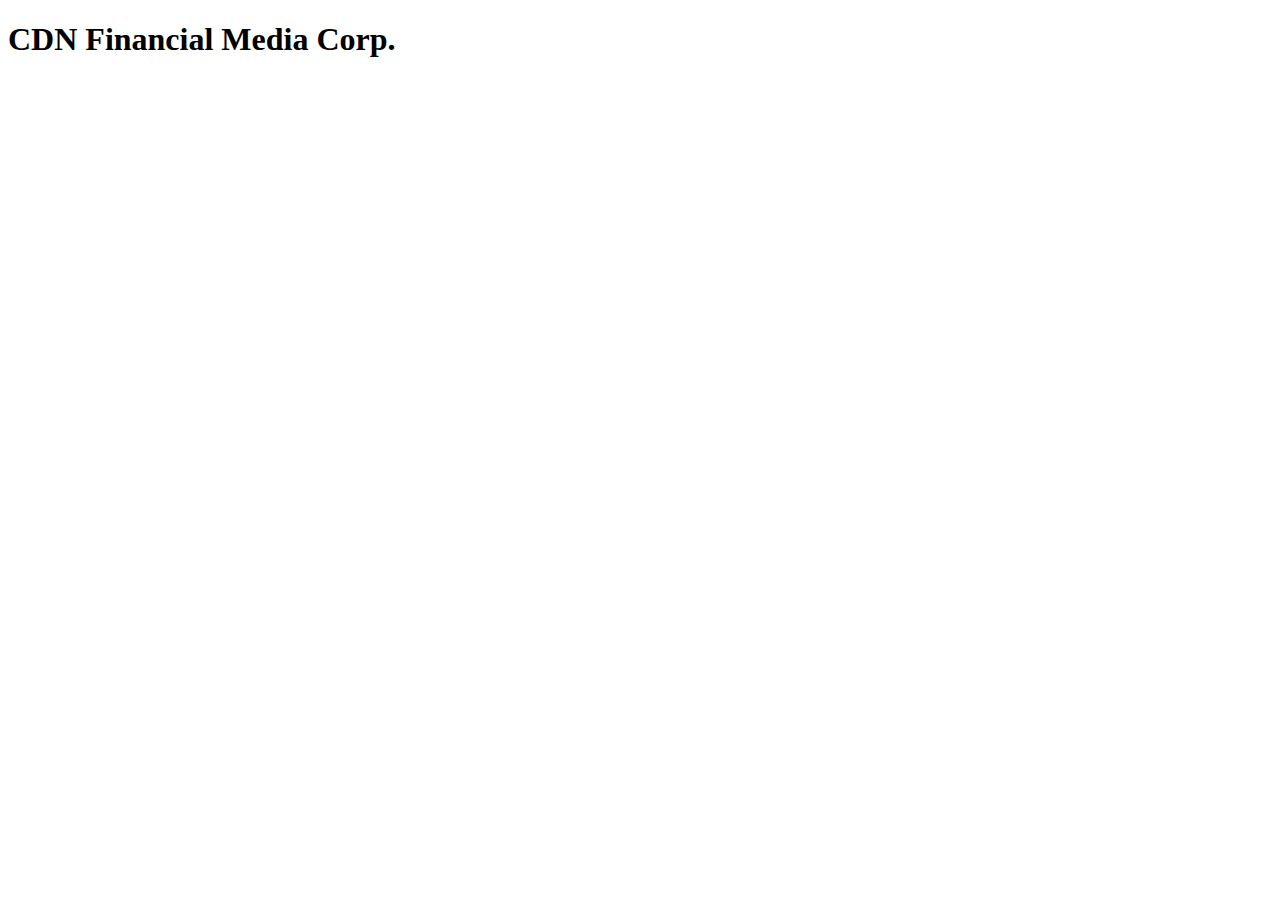
==== index.html @ 09986ba7 "Initial release" ====
<!DOCTYPE html>
<html lang="en">
<head>
    <meta charset="UTF-8">
    <meta http-equiv="X-UA-Compatible" content="IE=edge">
    <meta name="viewport" content="width=device-width, initial-scale=1.0">
    <title>CDN for Financial Media Corp. | Created by Noe Gomez and Juan Jimenez</title>
</head>
<body>
    <h1>CDN Financial Media Corp.</h1>
</body>
</html>
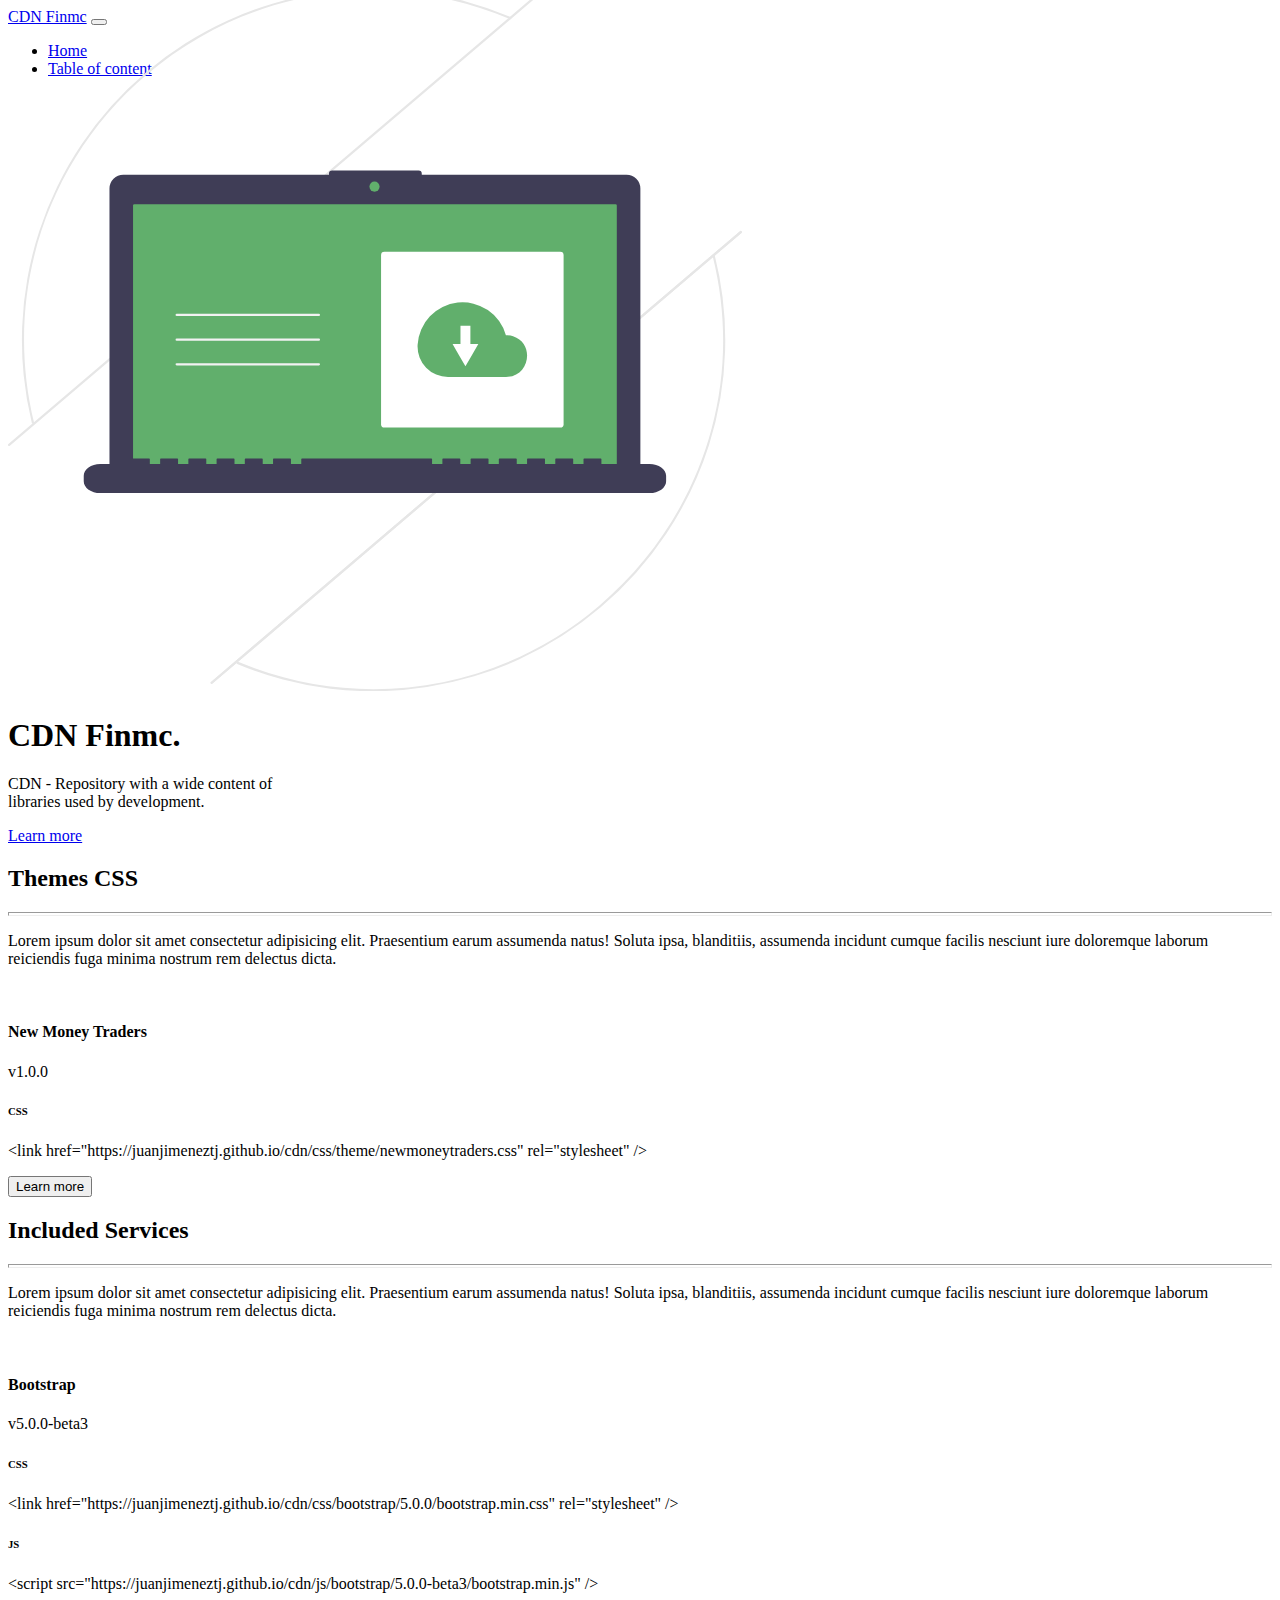
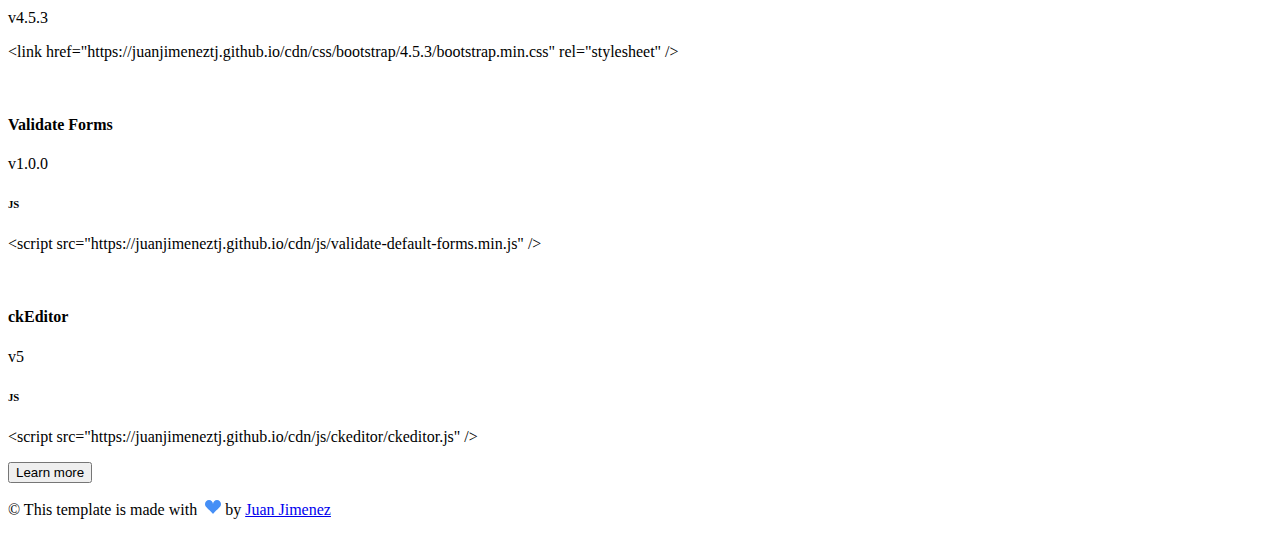
==== commit 261ca2a5: "updated documentation page" ====
--- a/index.html
+++ b/index.html
@@ -1,12 +1,225 @@
 <!DOCTYPE html>
-<html lang="en">
-<head>
-    <meta charset="UTF-8">
+<html lang="en-US" dir="ltr">
+
+  <head>
+    <meta charset="utf-8">
     <meta http-equiv="X-UA-Compatible" content="IE=edge">
-    <meta name="viewport" content="width=device-width, initial-scale=1.0">
-    <title>CDN for Financial Media Corp. | Created by Noe Gomez and Juan Jimenez</title>
-</head>
-<body>
-    <h1>CDN Financial Media Corp.</h1>
-</body>
+    <meta name="viewport" content="width=device-width, initial-scale=1">
+
+
+    <!-- ===============================================-->
+    <!--    Document Title-->
+    <!-- ===============================================-->
+    <title>CDN | Financial Media  Corp. | By Noe Gomez / Juan Jimenez</title>
+
+
+    <!-- ===============================================-->
+    <!--    Favicons-->
+    <!-- ===============================================-->
+    <link rel="shortcut icon" type="image/x-icon" href="https://finmc.com/img2/favicon.ico">
+
+
+    <!-- ===============================================-->
+    <!--    Stylesheets-->
+    <!-- ===============================================-->
+    <link href="assets/css/theme.css" rel="stylesheet" />
+
+  </head>
+
+
+  <body>
+
+    <!-- ===============================================-->
+    <!--    Main Content-->
+    <!-- ===============================================-->
+    <main class="main" id="top">
+      <nav class="navbar navbar-expand-lg navbar-light fixed-top py-3" data-navbar-on-scroll="data-navbar-on-scroll">
+        <div class="container"><a class="navbar-brand d-flex align-items-center fw-bold fs-2" href="#"><img class="d-inline-block me-3" src="https://finmc.com/img2/favicon.ico" alt="" />CDN Finmc</a>
+          <button class="navbar-toggler collapsed" type="button" data-bs-toggle="collapse" data-bs-target="#navbarSupportedContent" aria-controls="navbarSupportedContent" aria-expanded="false" aria-label="Toggle navigation"><span class="navbar-toggler-icon"></span></button>
+          <div class="collapse navbar-collapse border-top border-lg-0 mt-4 mt-lg-0" id="navbarSupportedContent">
+            <ul class="navbar-nav ms-auto pt-2 pt-lg-0">
+              <li class="nav-item"><a class="nav-link fw-bold active" aria-current="page" href="#">Home</a></li>
+              <li class="nav-item"><a class="nav-link" href="#toc">Table of content</a></li>
+            </ul>
+          </div>
+        </div>
+      </nav>
+      <section class="py-0">
+        <div class="bg-holder" style="background-image:url(assets/img/illustrations/dot.png);background-position:left;background-size:auto;margin-top:-105px;">
+        </div>
+        <!--/.bg-holder-->
+
+        <div class="container position-relative">
+          <div class="row align-items-center">
+            <div class="col-md-5 col-lg-6 order-md-1 pt-8">
+              <svg id="adc953c4-1f1c-4de2-8e29-bb7913a5554f" data-name="Layer 1" xmlns="http://www.w3.org/2000/svg" width="733.86247" height="702.19479" viewBox="0 0 733.86247 702.19479"><title>cloud_files</title><path d="M257.07474,533.1599a1.11537,1.11537,0,0,1-.23571-.46222,351.19117,351.19117,0,0,1,478.94006-405.746,1.11976,1.11976,0,1,1-.87626,2.061C612.32539,76.89059,473.23316,98.13255,371.90572,184.44937,271.19684,270.23927,227.9405,403.478,259.01686,532.17137a1.12007,1.12007,0,0,1-1.94212.98853Z" transform="translate(-233.06876 -98.90261)" fill="#e6e6e6"/><path d="M461.79585,773.48566a1.11976,1.11976,0,0,1,1.28506-1.75985C585.19759,822.86767,723.62042,801.34331,824.331,715.552,926.61163,628.42316,970.04606,494.49037,937.6846,366.02043a1.12,1.12,0,0,1,2.17242-.54614,346.59614,346.59614,0,0,1-5.75077,189.35434A353.6721,353.6721,0,0,1,825.78337,717.257a351.07362,351.07362,0,0,1-363.569,56.53446A1.113,1.113,0,0,1,461.79585,773.48566Z" transform="translate(-233.06876 -98.90261)" fill="#e6e6e6"/><path d="M435.91449,793.36365a1.11922,1.11922,0,0,1,.12628-1.57869L965.085,341.11317a1.11987,1.11987,0,1,1,1.45241,1.705L437.49318,793.48994A1.11922,1.11922,0,0,1,435.91449,793.36365Z" transform="translate(-233.06876 -98.90261)" fill="#e6e6e6"/><path d="M233.33628,555.55682a1.11959,1.11959,0,0,1,.12629-1.5787L762.50681,103.30633a1.11988,1.11988,0,0,1,1.45241,1.705L234.915,555.6831A1.11959,1.11959,0,0,1,233.33628,555.55682Z" transform="translate(-233.06876 -98.90261)" fill="#e6e6e6"/><path d="M435.91449,793.36365a1.11922,1.11922,0,0,1,.12628-1.57869L965.085,341.11317a1.11987,1.11987,0,1,1,1.45241,1.705L437.49318,793.48994A1.11922,1.11922,0,0,1,435.91449,793.36365Z" transform="translate(-233.06876 -98.90261)" fill="#e6e6e6"/><path d="M851.60079,284.65378H646.84415v-1.07216a3.14805,3.14805,0,0,0-3.14805-3.14805H557.14758a3.14805,3.14805,0,0,0-3.148,3.14805v1.07216H348.39885A13.85024,13.85024,0,0,0,334.54861,298.504V578.87887a13.85024,13.85024,0,0,0,13.85024,13.85024H851.60073a13.8503,13.8503,0,0,0,13.8503-13.85029V298.504A13.85024,13.85024,0,0,0,851.60079,284.65378Z" transform="translate(-233.06876 -98.90261)" fill="#3f3d56"/><path d="M359.41357,314.13086a1.29773,1.29773,0,0,0-1.29589,1.29639V581.36914a1.29732,1.29732,0,0,0,1.29589,1.2959H840.58594a1.297,1.297,0,0,0,1.2959-1.2959V315.42725a1.29742,1.29742,0,0,0-1.2959-1.29639Z" transform="translate(-233.06876 -98.90261)" fill="#61af6c"/><circle cx="366.50903" cy="197.56776" r="5.06425" fill="#61af6c"/><path d="M874.67264,573.83276H826.48442v-4.97648c0-.27332-.30819-.49487-.6884-.49487H809.27435c-.38021,0-.68841.22155-.68841.49487v4.97648h-10.326v-4.97648c0-.27332-.3082-.49487-.68841-.49487H781.04982c-.38021,0-.6884.22155-.6884.49487v4.97648H770.03537v-4.97648c0-.27332-.30819-.49487-.6884-.49487H752.8253c-.38021,0-.68841.22155-.68841.49487v4.97648h-10.326v-4.97648c0-.27332-.3082-.49487-.68841-.49487H724.60077c-.38021,0-.6884.22155-.6884.49487v4.97648H713.58632v-4.97648c0-.27332-.30819-.49487-.6884-.49487H696.37625c-.38021,0-.68841.22155-.68841.49487v4.97648h-10.326v-4.97648c0-.27332-.3082-.49487-.68841-.49487H668.15172c-.38021,0-.6884.22155-.6884.49487v4.97648H657.13727v-4.97648c0-.27332-.30819-.49487-.6884-.49487H527.0291c-.38021,0-.68841.22155-.68841.49487v4.97648h-10.326v-4.97648c0-.27332-.3082-.49487-.68841-.49487H498.80457c-.38021,0-.6884.22155-.6884.49487v4.97648H487.79012v-4.97648c0-.27332-.30819-.49487-.6884-.49487H470.58005c-.38021,0-.68841.22155-.68841.49487v4.97648h-10.326v-4.97648c0-.27332-.3082-.49487-.68841-.49487H442.35552c-.38021,0-.6884.22155-.6884.49487v4.97648H431.34107v-4.97648c0-.27332-.30819-.49487-.6884-.49487H414.131c-.38021,0-.68841.22155-.68841.49487v4.97648h-10.326v-4.97648c0-.27332-.3082-.49487-.68841-.49487H385.90647c-.38021,0-.6884.22155-.6884.49487v4.97648H374.892v-4.97648c0-.27332-.30819-.49487-.6884-.49487H357.68195c-.38021,0-.68841.22155-.68841.49487v4.97648H325.327c-9.12466,0-16.52167,5.31743-16.52167,11.8768V591.08c0,6.55934,7.397,11.87677,16.52167,11.87677H874.67264c9.12466,0,16.52167-5.31743,16.52167-11.87677v-5.37041C891.19431,579.15019,883.7973,573.83276,874.67264,573.83276Z" transform="translate(-233.06876 -98.90261)" fill="#3f3d56"/><path d="M543.97808,426.01694H401.75433a1.11987,1.11987,0,1,1,0-2.23974H543.97808a1.11987,1.11987,0,1,1,0,2.23974Z" transform="translate(-233.06876 -98.90261)" fill="#f2f2f2"/><path d="M543.97808,450.65413H401.75433a1.11987,1.11987,0,1,1,0-2.23974H543.97808a1.11987,1.11987,0,1,1,0,2.23974Z" transform="translate(-233.06876 -98.90261)" fill="#f2f2f2"/><path d="M543.97808,475.29132H401.75433a1.11988,1.11988,0,1,1,0-2.23975H543.97808a1.11988,1.11988,0,1,1,0,2.23975Z" transform="translate(-233.06876 -98.90261)" fill="#f2f2f2"/><rect x="373.06222" y="262.72169" width="182.53915" height="175.81992" rx="3.35962" fill="#fff"/><path id="cloud" d="M642.683,454.67371a45.00606,45.00606,0,0,1,88.30268-9.48886c.54524-.01956,1.09-.04147,1.64-.04147a17.66745,17.66745,0,0,1,5.51476.93823c22.387,7.35112,16.49195,40.7751-7.07106,40.7751H673.1604a30.44228,30.44228,0,0,1-30.5093-31.51923Q642.66463,455.0061,642.683,454.67371Z" transform="translate(-233.06876 -98.90261)" fill="#61af6c"/><polygon id="arrow" points="462.397 355.07 462.397 336.649 452.478 336.649 452.478 355.07 444.559 355.07 450.998 366.224 457.438 377.377 463.877 366.224 470.316 355.07 462.397 355.07" fill="#fff"/></svg>
+            </div>
+            <div class="col-md-7 col-lg-6 text-center text-md-start pt-5 pt-md-9">
+              <h1 class="mb-4 display-3 fw-bold">CDN Finmc.</h1>
+              <p class="mt-3 mb-4 fs-1">CDN - Repository with a wide content of <br class="d-none d-lg-block" />libraries used by development.</p><a class="btn btn-lg btn-primary rounded-pill hover-top" href="#toc" role="button">Learn more</a>
+            </div>
+          </div>
+        </div>
+      </section>
+      <section class="py-8" id="toc">
+        <div class="bg-holder" style="background-image:url(assets/img/illustrations/services-bg.png);background-position:center left;background-size:auto;">
+        </div>
+        <!--/.bg-holder-->
+
+        <div class="bg-holder" style="background-image:url(assets/img/illustrations/dot-2.png);background-position:center right;background-size:auto;margin-left:-180px;margin-top:20px;">
+        </div>
+        <!--/.bg-holder-->
+
+        <div class="container-lg">
+          <div class="row justify-content-center">
+            <div class="col-3 text-center">
+              <h2 class="fw-bold">Themes CSS</h2>
+              <hr class="w-25 mx-auto text-dark" style="height:2px;" />
+            </div>
+          </div>
+          <div class="row justify-content-center">
+            <div class="col-sm-9 col-xl-8 text-center">
+              <p>Lorem ipsum dolor sit amet consectetur adipisicing elit. Praesentium earum assumenda natus! Soluta ipsa, blanditiis, assumenda incidunt cumque facilis nesciunt iure doloremque laborum reiciendis fuga minima nostrum rem delectus dicta.</p>
+            </div>
+          </div>
+          <div class="row justify-content-center h-100 pt-7 g-4">
+            <div class="col-sm-9 col-md-4">
+              <div class="card h-100 w-100 shadow rounded-lg p-3 p-md-2 p-lg-3 p-xl-5">
+                <div class="card-body text-center text-md-start">
+                  <div class="py-3"><img class="img-fluid" src="assets/img/illustrations/search.png" height="90" alt="" /></div>
+                  <div class="py-3">
+                    <h4 class="fw-bold card-title">New Money Traders</h4>
+                    
+                    <p class="card-text fw-bold">v1.0.0</p>
+                    <h6 class="card-text fw-bold">CSS</h6>
+                    <p class="bg-dark p-3 text-white">&lt;link href=&quot;https://juanjimeneztj.github.io/cdn/css/theme/newmoneytraders.css&quot; rel=&quot;stylesheet&quot; /&gt;</p>
+
+                  </div>
+                </div>
+              </div>
+            </div>
+            <div class="text-center py-4">
+              <button class="btn btn-lg btn-outline-primary rounded-pill" type="submit">Learn more </button>
+            </div>
+          </div>
+        </div>
+      </section>
+      <section class="py-8">
+        <div class="bg-holder" style="background-image:url(assets/img/illustrations/services-bg.png);background-position:center left;background-size:auto;">
+        </div>
+        <!--/.bg-holder-->
+
+        <div class="bg-holder" style="background-image:url(assets/img/illustrations/dot-2.png);background-position:center right;background-size:auto;margin-left:-180px;margin-top:20px;">
+        </div>
+        <!--/.bg-holder-->
+
+        <div class="container-lg">
+          <div class="row justify-content-center">
+            <div class="col-3 text-center">
+              <h2 class="fw-bold">Included Services</h2>
+              <hr class="w-25 mx-auto text-dark" style="height:2px;" />
+            </div>
+          </div>
+          <div class="row justify-content-center">
+            <div class="col-sm-9 col-xl-8 text-center">
+              <p>Lorem ipsum dolor sit amet consectetur adipisicing elit. Praesentium earum assumenda natus! Soluta ipsa, blanditiis, assumenda incidunt cumque facilis nesciunt iure doloremque laborum reiciendis fuga minima nostrum rem delectus dicta.</p>
+            </div>
+          </div>
+          <div class="row justify-content-center h-100 pt-7 g-4">
+            <div class="col-sm-9 col-md-4">
+              <div class="card h-100 w-100 shadow rounded-lg p-3 p-md-2 p-lg-3 p-xl-5">
+                <div class="card-body text-center text-md-start">
+                  <div class="py-3"><img class="img-fluid" src="assets/img/illustrations/search.png" height="90" alt="" /></div>
+                  <div class="py-3">
+                    <h4 class="fw-bold card-title">Bootstrap</h4>
+                    
+                    <p class="card-text fw-bold">v5.0.0-beta3</p>
+                    <h6 class="card-text fw-bold">CSS</h6>
+                    <p class="bg-dark p-3 text-white">&lt;link href=&quot;https://juanjimeneztj.github.io/cdn/css/bootstrap/5.0.0/bootstrap.min.css&quot; rel=&quot;stylesheet&quot; /&gt;</p>
+                    <h6 class="card-text fw-bold">JS</h6>
+                    <p class="bg-dark p-3 text-white">&lt;script src=&quot;https://juanjimeneztj.github.io/cdn/js/bootstrap/5.0.0-beta3/bootstrap.min.js&quot; /&gt;</p>
+
+                    <p class="card-text fw-bold">v4.5.3</p>
+                    <p class="bg-dark p-3 text-white">&lt;link href=&quot;https://juanjimeneztj.github.io/cdn/css/bootstrap/4.5.3/bootstrap.min.css&quot; rel=&quot;stylesheet&quot; /&gt;</p>
+
+                  </div>
+                </div>
+              </div>
+            </div>
+            <div class="col-sm-9 col-md-4">
+              <div class="card h-100 w-100 shadow rounded-lg p-3 p-md-2 p-lg-3 p-xl-5">
+                <div class="card-body text-center text-md-start">
+                  <div class="py-3"><img class="img-fluid" src="assets/img/illustrations/search.png" height="90" alt="" /></div>
+                  <div class="py-3">
+                    <h4 class="fw-bold card-title">Validate Forms</h4>
+                    <p class="card-text fw-bold">v1.0.0</p>
+                    <h6 class="card-text fw-bold">JS</h6>
+                    <p class="bg-dark p-3 text-white">&lt;script src=&quot;https://juanjimeneztj.github.io/cdn/js/validate-default-forms.min.js&quot; /&gt;</p>
+
+                  </div>
+                </div>
+              </div>
+            </div>
+            <div class="col-sm-9 col-md-4">
+              <div class="card h-100 w-100 shadow rounded-lg p-3 p-md-2 p-lg-3 p-xl-5">
+                <div class="card-body text-center text-md-start">
+                  <div class="py-3"><img class="img-fluid" src="assets/img/illustrations/search.png" height="90" alt="" /></div>
+                  <div class="py-3">
+                    <h4 class="fw-bold card-title">ckEditor</h4>
+                    <p class="card-text fw-bold">v5</p>
+                    <h6 class="card-text fw-bold">JS</h6>
+                    <p class="bg-dark p-3 text-white">&lt;script src=&quot;https://juanjimeneztj.github.io/cdn/js/ckeditor/ckeditor.js&quot; /&gt;</p>
+                  </div>
+                </div>
+              </div>
+            </div>
+            <div class="text-center py-4">
+              <button class="btn btn-lg btn-outline-primary rounded-pill" type="submit">Learn more </button>
+            </div>
+          </div>
+        </div>
+      </section>
+
+
+      <!-- ============================================-->
+      <!-- <section> begin ============================-->
+      <section class="py-2">
+
+        <div class="container">
+          <div class="row">
+            <div class="col-12">
+              <div class="text-center">
+                <p class="mb-0">&copy; This template is made with&nbsp;
+                  <svg class="bi bi-suit-heart-fill" xmlns="http://www.w3.org/2000/svg" width="16" height="16" fill="#458FF6" viewBox="0 0 16 16">
+                    <path d="M4 1c2.21 0 4 1.755 4 3.92C8 2.755 9.79 1 12 1s4 1.755 4 3.92c0 3.263-3.234 4.414-7.608 9.608a.513.513 0 0 1-.784 0C3.234 9.334 0 8.183 0 4.92 0 2.755 1.79 1 4 1z"></path>
+                  </svg>&nbsp;by&nbsp;<a class="text-black" href="https://juanjimeneztj.com/" target="_blank">Juan Jimenez </a>
+                </p>
+              </div>
+            </div>
+          </div>
+        </div><!-- end of .container-->
+
+      </section>
+      <!-- <section> close ============================-->
+      <!-- ============================================-->
+
+
+    </main>
+    <!-- ===============================================-->
+    <!--    End of Main Content-->
+    <!-- ===============================================-->
+
+
+    <!-- ===============================================-->
+    <!--    JavaScripts-->
+    <!-- ===============================================-->
+    <script src="vendors/@popperjs/popper.min.js"></script>
+    <script src="vendors/bootstrap/bootstrap.min.js"></script>
+    <script src="vendors/is/is.min.js"></script>
+    <script src="https://polyfill.io/v3/polyfill.min.js?features=window.scroll"></script>
+    <script src="assets/js/theme.js"></script>
+
+    <link href="https://fonts.googleapis.com/css2?family=Mulish:ital,wght@0,300;0,400;0,500;0,600;0,700;0,800;0,900;1,300;1,400;1,500&amp;display=swap" rel="stylesheet">
+  </body>
+
 </html>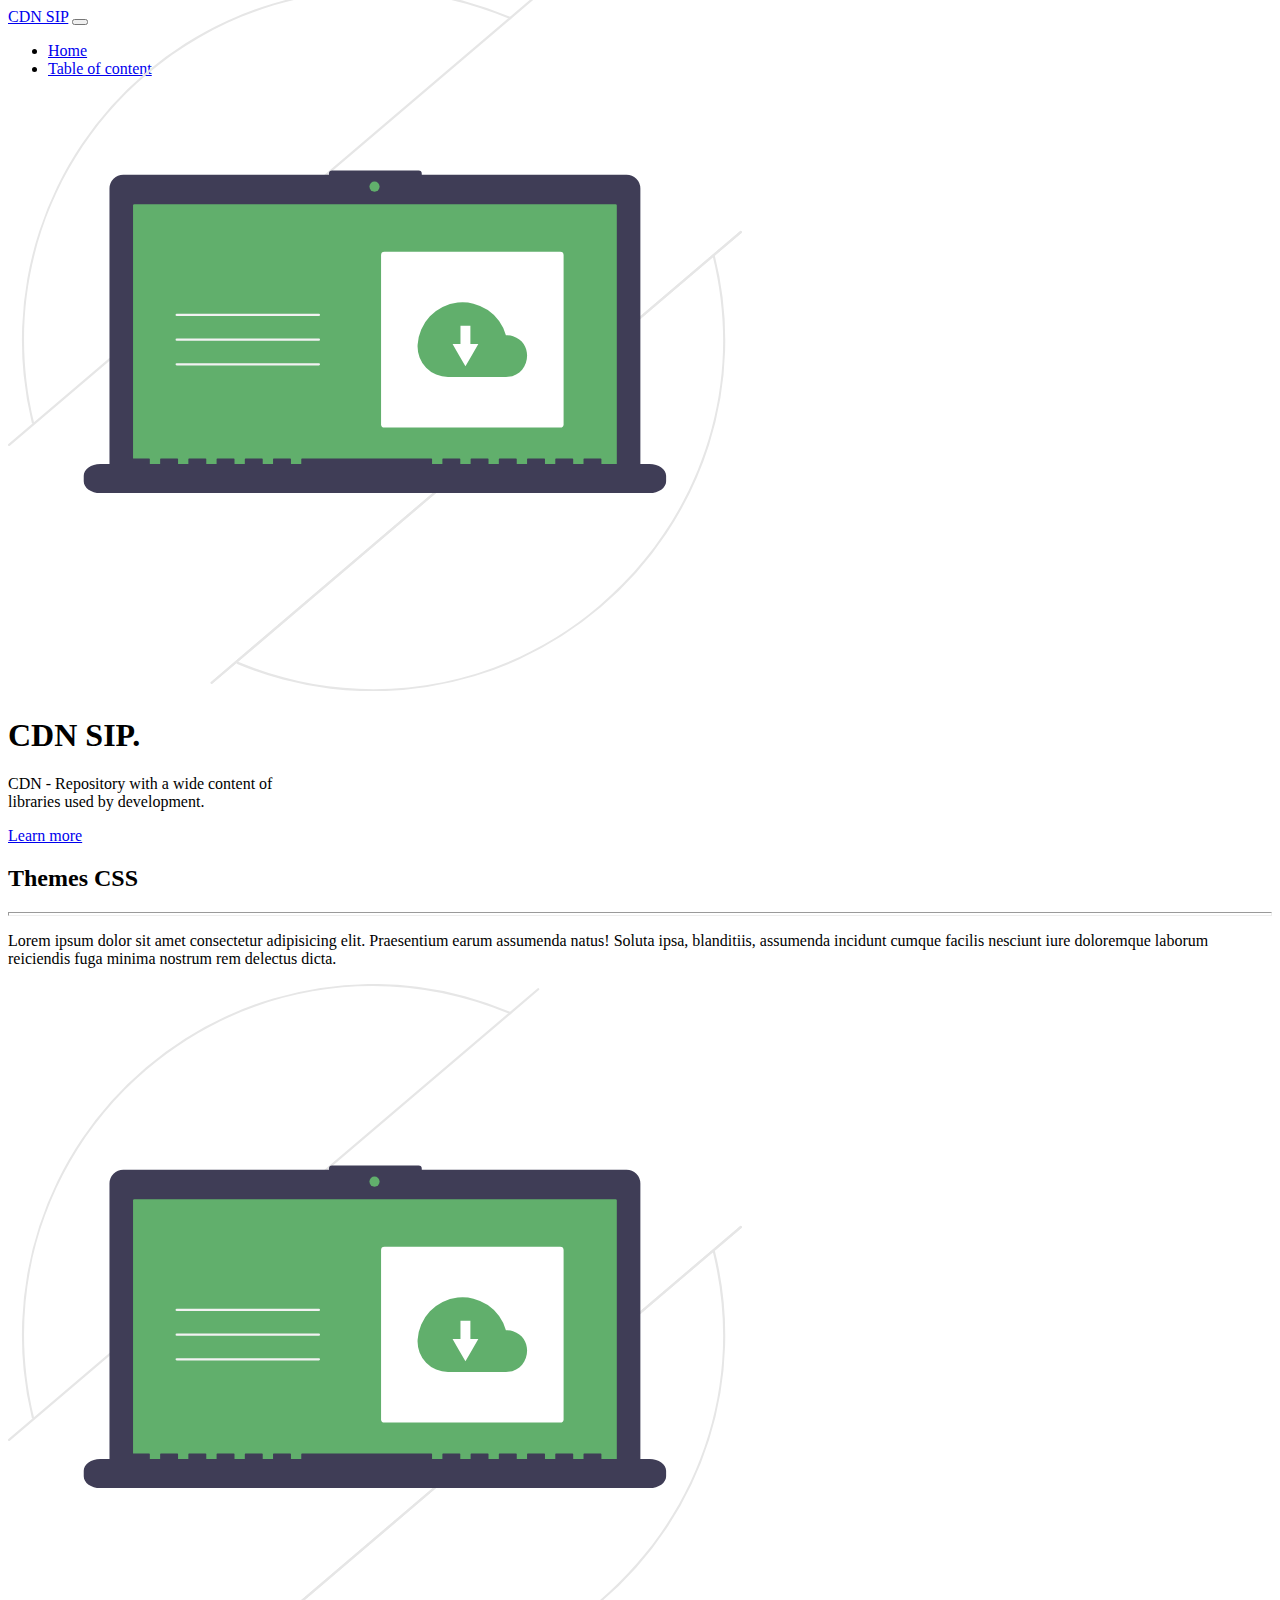
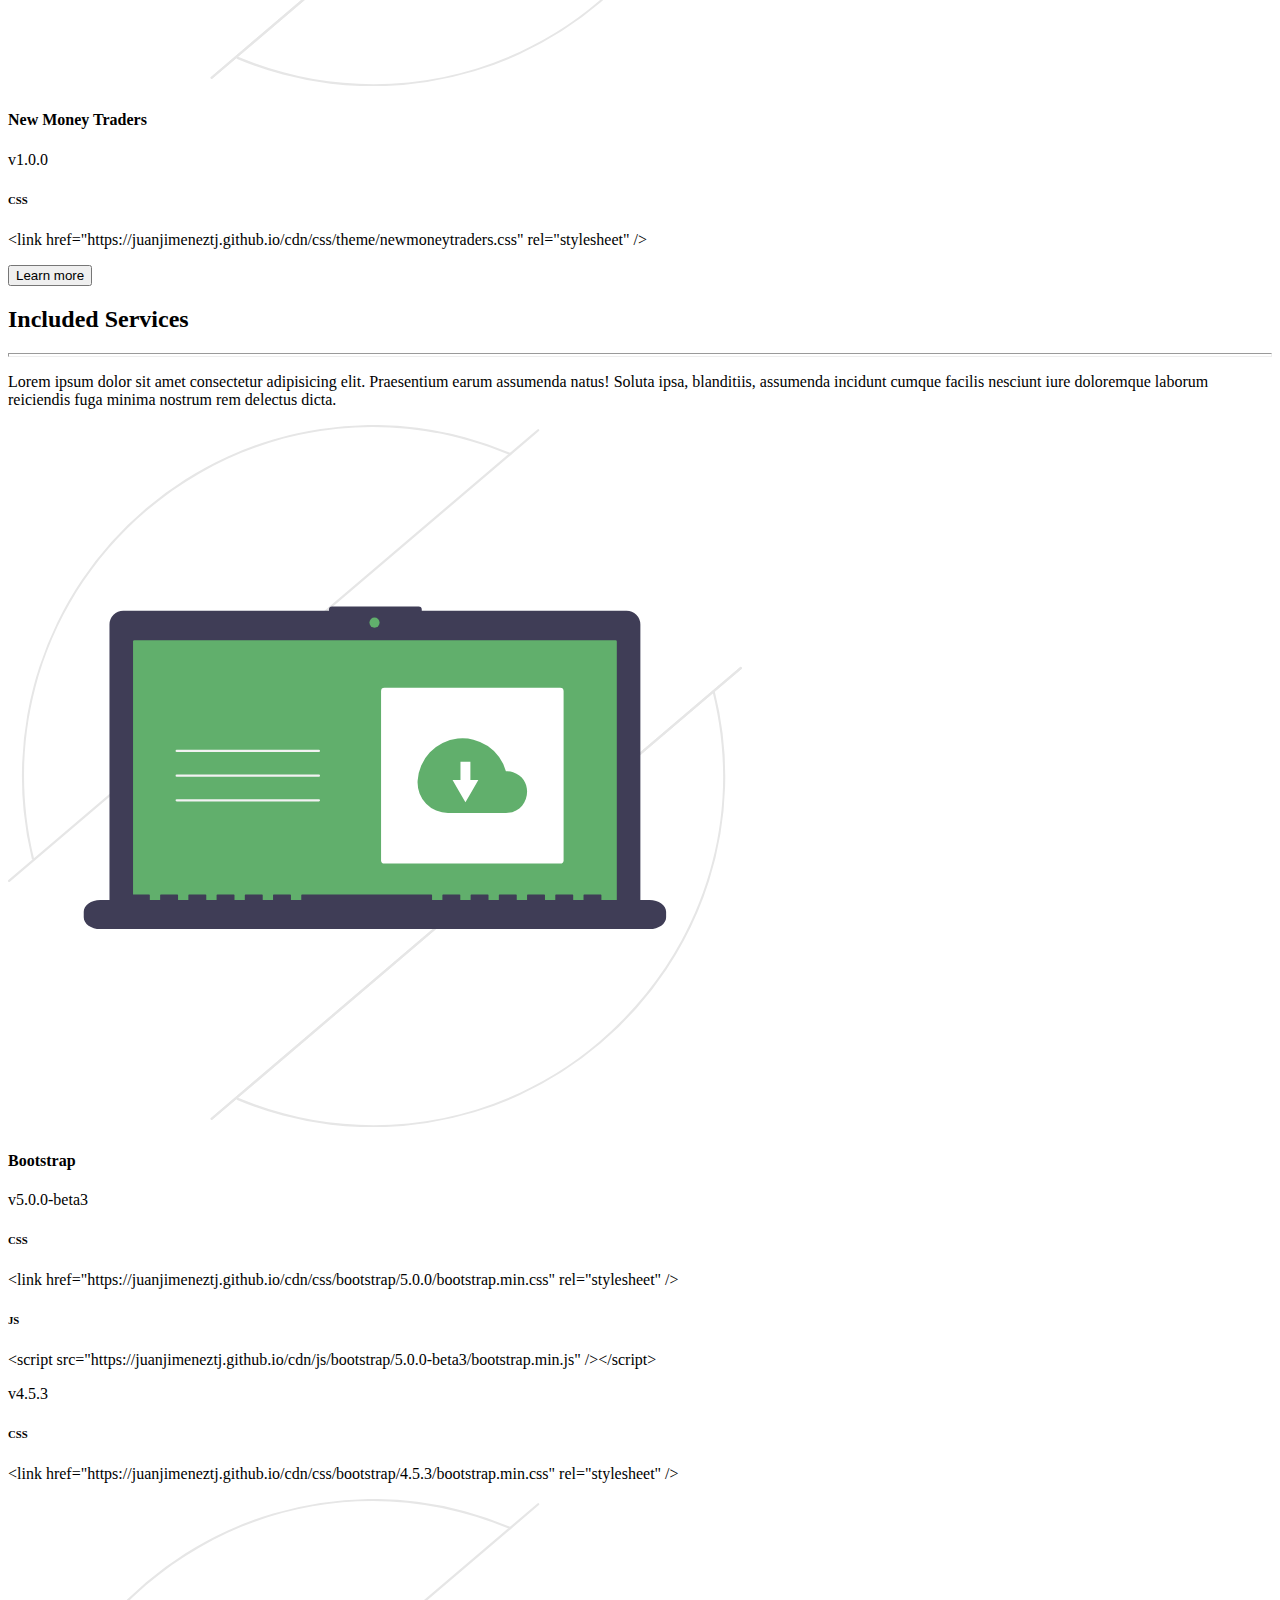
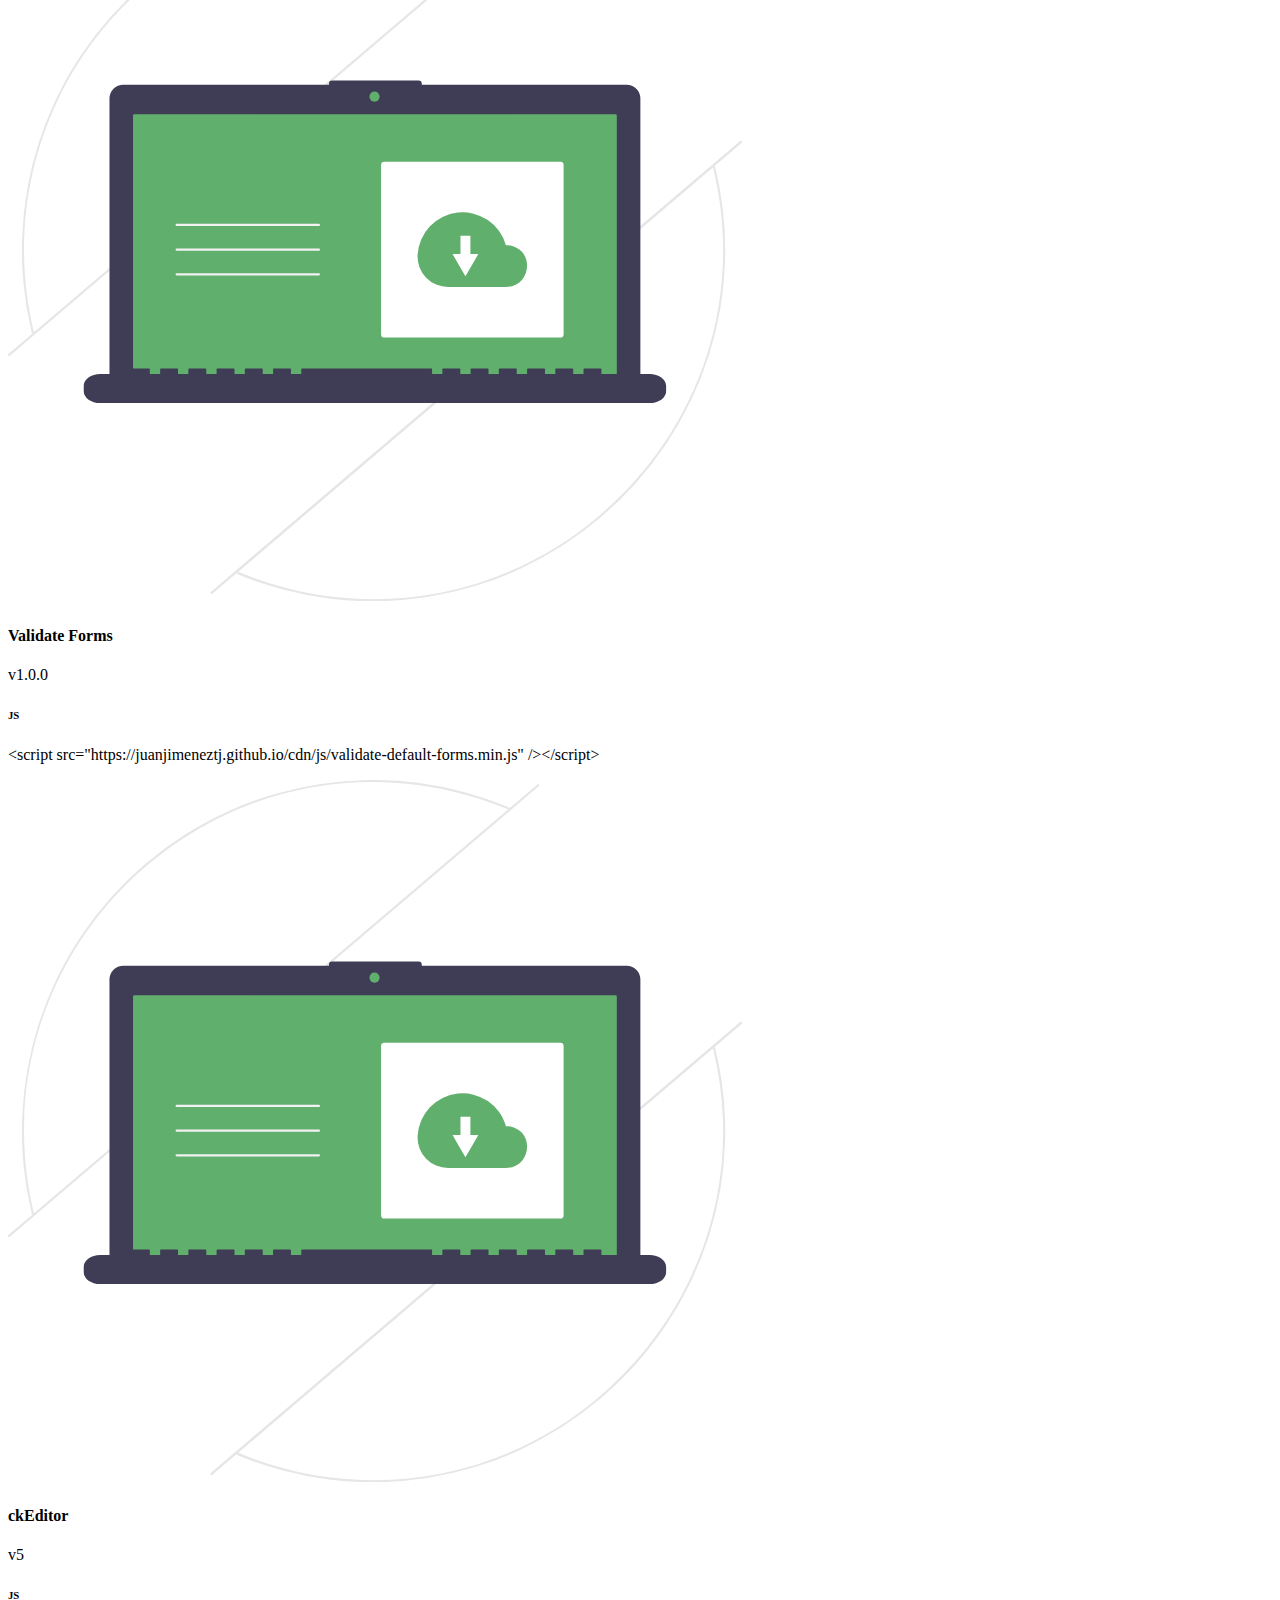
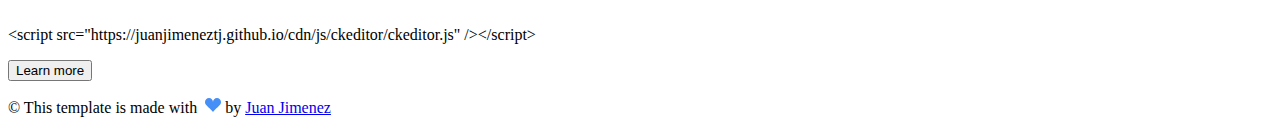
==== commit 93af123e: "fixed scripts url" ====
--- a/index.html
+++ b/index.html
@@ -34,7 +34,7 @@
     <!-- ===============================================-->
     <main class="main" id="top">
       <nav class="navbar navbar-expand-lg navbar-light fixed-top py-3" data-navbar-on-scroll="data-navbar-on-scroll">
-        <div class="container"><a class="navbar-brand d-flex align-items-center fw-bold fs-2" href="#"><img class="d-inline-block me-3" src="https://finmc.com/img2/favicon.ico" alt="" />CDN Finmc</a>
+        <div class="container"><a class="navbar-brand d-flex align-items-center fw-bold fs-2" href="#"><img class="d-inline-block me-3" src="https://finmc.com/img2/favicon.ico" alt="" />CDN SIP</a>
           <button class="navbar-toggler collapsed" type="button" data-bs-toggle="collapse" data-bs-target="#navbarSupportedContent" aria-controls="navbarSupportedContent" aria-expanded="false" aria-label="Toggle navigation"><span class="navbar-toggler-icon"></span></button>
           <div class="collapse navbar-collapse border-top border-lg-0 mt-4 mt-lg-0" id="navbarSupportedContent">
             <ul class="navbar-nav ms-auto pt-2 pt-lg-0">
@@ -52,10 +52,10 @@
         <div class="container position-relative">
           <div class="row align-items-center">
             <div class="col-md-5 col-lg-6 order-md-1 pt-8">
-              <svg id="adc953c4-1f1c-4de2-8e29-bb7913a5554f" data-name="Layer 1" xmlns="http://www.w3.org/2000/svg" width="733.86247" height="702.19479" viewBox="0 0 733.86247 702.19479"><title>cloud_files</title><path d="M257.07474,533.1599a1.11537,1.11537,0,0,1-.23571-.46222,351.19117,351.19117,0,0,1,478.94006-405.746,1.11976,1.11976,0,1,1-.87626,2.061C612.32539,76.89059,473.23316,98.13255,371.90572,184.44937,271.19684,270.23927,227.9405,403.478,259.01686,532.17137a1.12007,1.12007,0,0,1-1.94212.98853Z" transform="translate(-233.06876 -98.90261)" fill="#e6e6e6"/><path d="M461.79585,773.48566a1.11976,1.11976,0,0,1,1.28506-1.75985C585.19759,822.86767,723.62042,801.34331,824.331,715.552,926.61163,628.42316,970.04606,494.49037,937.6846,366.02043a1.12,1.12,0,0,1,2.17242-.54614,346.59614,346.59614,0,0,1-5.75077,189.35434A353.6721,353.6721,0,0,1,825.78337,717.257a351.07362,351.07362,0,0,1-363.569,56.53446A1.113,1.113,0,0,1,461.79585,773.48566Z" transform="translate(-233.06876 -98.90261)" fill="#e6e6e6"/><path d="M435.91449,793.36365a1.11922,1.11922,0,0,1,.12628-1.57869L965.085,341.11317a1.11987,1.11987,0,1,1,1.45241,1.705L437.49318,793.48994A1.11922,1.11922,0,0,1,435.91449,793.36365Z" transform="translate(-233.06876 -98.90261)" fill="#e6e6e6"/><path d="M233.33628,555.55682a1.11959,1.11959,0,0,1,.12629-1.5787L762.50681,103.30633a1.11988,1.11988,0,0,1,1.45241,1.705L234.915,555.6831A1.11959,1.11959,0,0,1,233.33628,555.55682Z" transform="translate(-233.06876 -98.90261)" fill="#e6e6e6"/><path d="M435.91449,793.36365a1.11922,1.11922,0,0,1,.12628-1.57869L965.085,341.11317a1.11987,1.11987,0,1,1,1.45241,1.705L437.49318,793.48994A1.11922,1.11922,0,0,1,435.91449,793.36365Z" transform="translate(-233.06876 -98.90261)" fill="#e6e6e6"/><path d="M851.60079,284.65378H646.84415v-1.07216a3.14805,3.14805,0,0,0-3.14805-3.14805H557.14758a3.14805,3.14805,0,0,0-3.148,3.14805v1.07216H348.39885A13.85024,13.85024,0,0,0,334.54861,298.504V578.87887a13.85024,13.85024,0,0,0,13.85024,13.85024H851.60073a13.8503,13.8503,0,0,0,13.8503-13.85029V298.504A13.85024,13.85024,0,0,0,851.60079,284.65378Z" transform="translate(-233.06876 -98.90261)" fill="#3f3d56"/><path d="M359.41357,314.13086a1.29773,1.29773,0,0,0-1.29589,1.29639V581.36914a1.29732,1.29732,0,0,0,1.29589,1.2959H840.58594a1.297,1.297,0,0,0,1.2959-1.2959V315.42725a1.29742,1.29742,0,0,0-1.2959-1.29639Z" transform="translate(-233.06876 -98.90261)" fill="#61af6c"/><circle cx="366.50903" cy="197.56776" r="5.06425" fill="#61af6c"/><path d="M874.67264,573.83276H826.48442v-4.97648c0-.27332-.30819-.49487-.6884-.49487H809.27435c-.38021,0-.68841.22155-.68841.49487v4.97648h-10.326v-4.97648c0-.27332-.3082-.49487-.68841-.49487H781.04982c-.38021,0-.6884.22155-.6884.49487v4.97648H770.03537v-4.97648c0-.27332-.30819-.49487-.6884-.49487H752.8253c-.38021,0-.68841.22155-.68841.49487v4.97648h-10.326v-4.97648c0-.27332-.3082-.49487-.68841-.49487H724.60077c-.38021,0-.6884.22155-.6884.49487v4.97648H713.58632v-4.97648c0-.27332-.30819-.49487-.6884-.49487H696.37625c-.38021,0-.68841.22155-.68841.49487v4.97648h-10.326v-4.97648c0-.27332-.3082-.49487-.68841-.49487H668.15172c-.38021,0-.6884.22155-.6884.49487v4.97648H657.13727v-4.97648c0-.27332-.30819-.49487-.6884-.49487H527.0291c-.38021,0-.68841.22155-.68841.49487v4.97648h-10.326v-4.97648c0-.27332-.3082-.49487-.68841-.49487H498.80457c-.38021,0-.6884.22155-.6884.49487v4.97648H487.79012v-4.97648c0-.27332-.30819-.49487-.6884-.49487H470.58005c-.38021,0-.68841.22155-.68841.49487v4.97648h-10.326v-4.97648c0-.27332-.3082-.49487-.68841-.49487H442.35552c-.38021,0-.6884.22155-.6884.49487v4.97648H431.34107v-4.97648c0-.27332-.30819-.49487-.6884-.49487H414.131c-.38021,0-.68841.22155-.68841.49487v4.97648h-10.326v-4.97648c0-.27332-.3082-.49487-.68841-.49487H385.90647c-.38021,0-.6884.22155-.6884.49487v4.97648H374.892v-4.97648c0-.27332-.30819-.49487-.6884-.49487H357.68195c-.38021,0-.68841.22155-.68841.49487v4.97648H325.327c-9.12466,0-16.52167,5.31743-16.52167,11.8768V591.08c0,6.55934,7.397,11.87677,16.52167,11.87677H874.67264c9.12466,0,16.52167-5.31743,16.52167-11.87677v-5.37041C891.19431,579.15019,883.7973,573.83276,874.67264,573.83276Z" transform="translate(-233.06876 -98.90261)" fill="#3f3d56"/><path d="M543.97808,426.01694H401.75433a1.11987,1.11987,0,1,1,0-2.23974H543.97808a1.11987,1.11987,0,1,1,0,2.23974Z" transform="translate(-233.06876 -98.90261)" fill="#f2f2f2"/><path d="M543.97808,450.65413H401.75433a1.11987,1.11987,0,1,1,0-2.23974H543.97808a1.11987,1.11987,0,1,1,0,2.23974Z" transform="translate(-233.06876 -98.90261)" fill="#f2f2f2"/><path d="M543.97808,475.29132H401.75433a1.11988,1.11988,0,1,1,0-2.23975H543.97808a1.11988,1.11988,0,1,1,0,2.23975Z" transform="translate(-233.06876 -98.90261)" fill="#f2f2f2"/><rect x="373.06222" y="262.72169" width="182.53915" height="175.81992" rx="3.35962" fill="#fff"/><path id="cloud" d="M642.683,454.67371a45.00606,45.00606,0,0,1,88.30268-9.48886c.54524-.01956,1.09-.04147,1.64-.04147a17.66745,17.66745,0,0,1,5.51476.93823c22.387,7.35112,16.49195,40.7751-7.07106,40.7751H673.1604a30.44228,30.44228,0,0,1-30.5093-31.51923Q642.66463,455.0061,642.683,454.67371Z" transform="translate(-233.06876 -98.90261)" fill="#61af6c"/><polygon id="arrow" points="462.397 355.07 462.397 336.649 452.478 336.649 452.478 355.07 444.559 355.07 450.998 366.224 457.438 377.377 463.877 366.224 470.316 355.07 462.397 355.07" fill="#fff"/></svg>
+              <svg class="img-fluid" id="adc953c4-1f1c-4de2-8e29-bb7913a5554f" data-name="Layer 1" xmlns="http://www.w3.org/2000/svg" width="733.86247" height="702.19479" viewBox="0 0 733.86247 702.19479"><title>cloud_files</title><path d="M257.07474,533.1599a1.11537,1.11537,0,0,1-.23571-.46222,351.19117,351.19117,0,0,1,478.94006-405.746,1.11976,1.11976,0,1,1-.87626,2.061C612.32539,76.89059,473.23316,98.13255,371.90572,184.44937,271.19684,270.23927,227.9405,403.478,259.01686,532.17137a1.12007,1.12007,0,0,1-1.94212.98853Z" transform="translate(-233.06876 -98.90261)" fill="#e6e6e6"/><path d="M461.79585,773.48566a1.11976,1.11976,0,0,1,1.28506-1.75985C585.19759,822.86767,723.62042,801.34331,824.331,715.552,926.61163,628.42316,970.04606,494.49037,937.6846,366.02043a1.12,1.12,0,0,1,2.17242-.54614,346.59614,346.59614,0,0,1-5.75077,189.35434A353.6721,353.6721,0,0,1,825.78337,717.257a351.07362,351.07362,0,0,1-363.569,56.53446A1.113,1.113,0,0,1,461.79585,773.48566Z" transform="translate(-233.06876 -98.90261)" fill="#e6e6e6"/><path d="M435.91449,793.36365a1.11922,1.11922,0,0,1,.12628-1.57869L965.085,341.11317a1.11987,1.11987,0,1,1,1.45241,1.705L437.49318,793.48994A1.11922,1.11922,0,0,1,435.91449,793.36365Z" transform="translate(-233.06876 -98.90261)" fill="#e6e6e6"/><path d="M233.33628,555.55682a1.11959,1.11959,0,0,1,.12629-1.5787L762.50681,103.30633a1.11988,1.11988,0,0,1,1.45241,1.705L234.915,555.6831A1.11959,1.11959,0,0,1,233.33628,555.55682Z" transform="translate(-233.06876 -98.90261)" fill="#e6e6e6"/><path d="M435.91449,793.36365a1.11922,1.11922,0,0,1,.12628-1.57869L965.085,341.11317a1.11987,1.11987,0,1,1,1.45241,1.705L437.49318,793.48994A1.11922,1.11922,0,0,1,435.91449,793.36365Z" transform="translate(-233.06876 -98.90261)" fill="#e6e6e6"/><path d="M851.60079,284.65378H646.84415v-1.07216a3.14805,3.14805,0,0,0-3.14805-3.14805H557.14758a3.14805,3.14805,0,0,0-3.148,3.14805v1.07216H348.39885A13.85024,13.85024,0,0,0,334.54861,298.504V578.87887a13.85024,13.85024,0,0,0,13.85024,13.85024H851.60073a13.8503,13.8503,0,0,0,13.8503-13.85029V298.504A13.85024,13.85024,0,0,0,851.60079,284.65378Z" transform="translate(-233.06876 -98.90261)" fill="#3f3d56"/><path d="M359.41357,314.13086a1.29773,1.29773,0,0,0-1.29589,1.29639V581.36914a1.29732,1.29732,0,0,0,1.29589,1.2959H840.58594a1.297,1.297,0,0,0,1.2959-1.2959V315.42725a1.29742,1.29742,0,0,0-1.2959-1.29639Z" transform="translate(-233.06876 -98.90261)" fill="#61af6c"/><circle cx="366.50903" cy="197.56776" r="5.06425" fill="#61af6c"/><path d="M874.67264,573.83276H826.48442v-4.97648c0-.27332-.30819-.49487-.6884-.49487H809.27435c-.38021,0-.68841.22155-.68841.49487v4.97648h-10.326v-4.97648c0-.27332-.3082-.49487-.68841-.49487H781.04982c-.38021,0-.6884.22155-.6884.49487v4.97648H770.03537v-4.97648c0-.27332-.30819-.49487-.6884-.49487H752.8253c-.38021,0-.68841.22155-.68841.49487v4.97648h-10.326v-4.97648c0-.27332-.3082-.49487-.68841-.49487H724.60077c-.38021,0-.6884.22155-.6884.49487v4.97648H713.58632v-4.97648c0-.27332-.30819-.49487-.6884-.49487H696.37625c-.38021,0-.68841.22155-.68841.49487v4.97648h-10.326v-4.97648c0-.27332-.3082-.49487-.68841-.49487H668.15172c-.38021,0-.6884.22155-.6884.49487v4.97648H657.13727v-4.97648c0-.27332-.30819-.49487-.6884-.49487H527.0291c-.38021,0-.68841.22155-.68841.49487v4.97648h-10.326v-4.97648c0-.27332-.3082-.49487-.68841-.49487H498.80457c-.38021,0-.6884.22155-.6884.49487v4.97648H487.79012v-4.97648c0-.27332-.30819-.49487-.6884-.49487H470.58005c-.38021,0-.68841.22155-.68841.49487v4.97648h-10.326v-4.97648c0-.27332-.3082-.49487-.68841-.49487H442.35552c-.38021,0-.6884.22155-.6884.49487v4.97648H431.34107v-4.97648c0-.27332-.30819-.49487-.6884-.49487H414.131c-.38021,0-.68841.22155-.68841.49487v4.97648h-10.326v-4.97648c0-.27332-.3082-.49487-.68841-.49487H385.90647c-.38021,0-.6884.22155-.6884.49487v4.97648H374.892v-4.97648c0-.27332-.30819-.49487-.6884-.49487H357.68195c-.38021,0-.68841.22155-.68841.49487v4.97648H325.327c-9.12466,0-16.52167,5.31743-16.52167,11.8768V591.08c0,6.55934,7.397,11.87677,16.52167,11.87677H874.67264c9.12466,0,16.52167-5.31743,16.52167-11.87677v-5.37041C891.19431,579.15019,883.7973,573.83276,874.67264,573.83276Z" transform="translate(-233.06876 -98.90261)" fill="#3f3d56"/><path d="M543.97808,426.01694H401.75433a1.11987,1.11987,0,1,1,0-2.23974H543.97808a1.11987,1.11987,0,1,1,0,2.23974Z" transform="translate(-233.06876 -98.90261)" fill="#f2f2f2"/><path d="M543.97808,450.65413H401.75433a1.11987,1.11987,0,1,1,0-2.23974H543.97808a1.11987,1.11987,0,1,1,0,2.23974Z" transform="translate(-233.06876 -98.90261)" fill="#f2f2f2"/><path d="M543.97808,475.29132H401.75433a1.11988,1.11988,0,1,1,0-2.23975H543.97808a1.11988,1.11988,0,1,1,0,2.23975Z" transform="translate(-233.06876 -98.90261)" fill="#f2f2f2"/><rect x="373.06222" y="262.72169" width="182.53915" height="175.81992" rx="3.35962" fill="#fff"/><path id="cloud" d="M642.683,454.67371a45.00606,45.00606,0,0,1,88.30268-9.48886c.54524-.01956,1.09-.04147,1.64-.04147a17.66745,17.66745,0,0,1,5.51476.93823c22.387,7.35112,16.49195,40.7751-7.07106,40.7751H673.1604a30.44228,30.44228,0,0,1-30.5093-31.51923Q642.66463,455.0061,642.683,454.67371Z" transform="translate(-233.06876 -98.90261)" fill="#61af6c"/><polygon id="arrow" points="462.397 355.07 462.397 336.649 452.478 336.649 452.478 355.07 444.559 355.07 450.998 366.224 457.438 377.377 463.877 366.224 470.316 355.07 462.397 355.07" fill="#fff"/></svg>
             </div>
             <div class="col-md-7 col-lg-6 text-center text-md-start pt-5 pt-md-9">
-              <h1 class="mb-4 display-3 fw-bold">CDN Finmc.</h1>
+              <h1 class="mb-4 display-3 fw-bold">CDN SIP.</h1>
               <p class="mt-3 mb-4 fs-1">CDN - Repository with a wide content of <br class="d-none d-lg-block" />libraries used by development.</p><a class="btn btn-lg btn-primary rounded-pill hover-top" href="#toc" role="button">Learn more</a>
             </div>
           </div>
@@ -86,7 +86,9 @@
             <div class="col-sm-9 col-md-4">
               <div class="card h-100 w-100 shadow rounded-lg p-3 p-md-2 p-lg-3 p-xl-5">
                 <div class="card-body text-center text-md-start">
-                  <div class="py-3"><img class="img-fluid" src="assets/img/illustrations/search.png" height="90" alt="" /></div>
+                  <div class="py-3">
+                    <svg class="img-fluid" id="adc953c4-1f1c-4de2-8e29-bb7913a5554f" data-name="Layer 1" xmlns="http://www.w3.org/2000/svg" width="733.86247" height="702.19479" viewBox="0 0 733.86247 702.19479"><title>cloud_files</title><path d="M257.07474,533.1599a1.11537,1.11537,0,0,1-.23571-.46222,351.19117,351.19117,0,0,1,478.94006-405.746,1.11976,1.11976,0,1,1-.87626,2.061C612.32539,76.89059,473.23316,98.13255,371.90572,184.44937,271.19684,270.23927,227.9405,403.478,259.01686,532.17137a1.12007,1.12007,0,0,1-1.94212.98853Z" transform="translate(-233.06876 -98.90261)" fill="#e6e6e6"/><path d="M461.79585,773.48566a1.11976,1.11976,0,0,1,1.28506-1.75985C585.19759,822.86767,723.62042,801.34331,824.331,715.552,926.61163,628.42316,970.04606,494.49037,937.6846,366.02043a1.12,1.12,0,0,1,2.17242-.54614,346.59614,346.59614,0,0,1-5.75077,189.35434A353.6721,353.6721,0,0,1,825.78337,717.257a351.07362,351.07362,0,0,1-363.569,56.53446A1.113,1.113,0,0,1,461.79585,773.48566Z" transform="translate(-233.06876 -98.90261)" fill="#e6e6e6"/><path d="M435.91449,793.36365a1.11922,1.11922,0,0,1,.12628-1.57869L965.085,341.11317a1.11987,1.11987,0,1,1,1.45241,1.705L437.49318,793.48994A1.11922,1.11922,0,0,1,435.91449,793.36365Z" transform="translate(-233.06876 -98.90261)" fill="#e6e6e6"/><path d="M233.33628,555.55682a1.11959,1.11959,0,0,1,.12629-1.5787L762.50681,103.30633a1.11988,1.11988,0,0,1,1.45241,1.705L234.915,555.6831A1.11959,1.11959,0,0,1,233.33628,555.55682Z" transform="translate(-233.06876 -98.90261)" fill="#e6e6e6"/><path d="M435.91449,793.36365a1.11922,1.11922,0,0,1,.12628-1.57869L965.085,341.11317a1.11987,1.11987,0,1,1,1.45241,1.705L437.49318,793.48994A1.11922,1.11922,0,0,1,435.91449,793.36365Z" transform="translate(-233.06876 -98.90261)" fill="#e6e6e6"/><path d="M851.60079,284.65378H646.84415v-1.07216a3.14805,3.14805,0,0,0-3.14805-3.14805H557.14758a3.14805,3.14805,0,0,0-3.148,3.14805v1.07216H348.39885A13.85024,13.85024,0,0,0,334.54861,298.504V578.87887a13.85024,13.85024,0,0,0,13.85024,13.85024H851.60073a13.8503,13.8503,0,0,0,13.8503-13.85029V298.504A13.85024,13.85024,0,0,0,851.60079,284.65378Z" transform="translate(-233.06876 -98.90261)" fill="#3f3d56"/><path d="M359.41357,314.13086a1.29773,1.29773,0,0,0-1.29589,1.29639V581.36914a1.29732,1.29732,0,0,0,1.29589,1.2959H840.58594a1.297,1.297,0,0,0,1.2959-1.2959V315.42725a1.29742,1.29742,0,0,0-1.2959-1.29639Z" transform="translate(-233.06876 -98.90261)" fill="#61af6c"/><circle cx="366.50903" cy="197.56776" r="5.06425" fill="#61af6c"/><path d="M874.67264,573.83276H826.48442v-4.97648c0-.27332-.30819-.49487-.6884-.49487H809.27435c-.38021,0-.68841.22155-.68841.49487v4.97648h-10.326v-4.97648c0-.27332-.3082-.49487-.68841-.49487H781.04982c-.38021,0-.6884.22155-.6884.49487v4.97648H770.03537v-4.97648c0-.27332-.30819-.49487-.6884-.49487H752.8253c-.38021,0-.68841.22155-.68841.49487v4.97648h-10.326v-4.97648c0-.27332-.3082-.49487-.68841-.49487H724.60077c-.38021,0-.6884.22155-.6884.49487v4.97648H713.58632v-4.97648c0-.27332-.30819-.49487-.6884-.49487H696.37625c-.38021,0-.68841.22155-.68841.49487v4.97648h-10.326v-4.97648c0-.27332-.3082-.49487-.68841-.49487H668.15172c-.38021,0-.6884.22155-.6884.49487v4.97648H657.13727v-4.97648c0-.27332-.30819-.49487-.6884-.49487H527.0291c-.38021,0-.68841.22155-.68841.49487v4.97648h-10.326v-4.97648c0-.27332-.3082-.49487-.68841-.49487H498.80457c-.38021,0-.6884.22155-.6884.49487v4.97648H487.79012v-4.97648c0-.27332-.30819-.49487-.6884-.49487H470.58005c-.38021,0-.68841.22155-.68841.49487v4.97648h-10.326v-4.97648c0-.27332-.3082-.49487-.68841-.49487H442.35552c-.38021,0-.6884.22155-.6884.49487v4.97648H431.34107v-4.97648c0-.27332-.30819-.49487-.6884-.49487H414.131c-.38021,0-.68841.22155-.68841.49487v4.97648h-10.326v-4.97648c0-.27332-.3082-.49487-.68841-.49487H385.90647c-.38021,0-.6884.22155-.6884.49487v4.97648H374.892v-4.97648c0-.27332-.30819-.49487-.6884-.49487H357.68195c-.38021,0-.68841.22155-.68841.49487v4.97648H325.327c-9.12466,0-16.52167,5.31743-16.52167,11.8768V591.08c0,6.55934,7.397,11.87677,16.52167,11.87677H874.67264c9.12466,0,16.52167-5.31743,16.52167-11.87677v-5.37041C891.19431,579.15019,883.7973,573.83276,874.67264,573.83276Z" transform="translate(-233.06876 -98.90261)" fill="#3f3d56"/><path d="M543.97808,426.01694H401.75433a1.11987,1.11987,0,1,1,0-2.23974H543.97808a1.11987,1.11987,0,1,1,0,2.23974Z" transform="translate(-233.06876 -98.90261)" fill="#f2f2f2"/><path d="M543.97808,450.65413H401.75433a1.11987,1.11987,0,1,1,0-2.23974H543.97808a1.11987,1.11987,0,1,1,0,2.23974Z" transform="translate(-233.06876 -98.90261)" fill="#f2f2f2"/><path d="M543.97808,475.29132H401.75433a1.11988,1.11988,0,1,1,0-2.23975H543.97808a1.11988,1.11988,0,1,1,0,2.23975Z" transform="translate(-233.06876 -98.90261)" fill="#f2f2f2"/><rect x="373.06222" y="262.72169" width="182.53915" height="175.81992" rx="3.35962" fill="#fff"/><path id="cloud" d="M642.683,454.67371a45.00606,45.00606,0,0,1,88.30268-9.48886c.54524-.01956,1.09-.04147,1.64-.04147a17.66745,17.66745,0,0,1,5.51476.93823c22.387,7.35112,16.49195,40.7751-7.07106,40.7751H673.1604a30.44228,30.44228,0,0,1-30.5093-31.51923Q642.66463,455.0061,642.683,454.67371Z" transform="translate(-233.06876 -98.90261)" fill="#61af6c"/><polygon id="arrow" points="462.397 355.07 462.397 336.649 452.478 336.649 452.478 355.07 444.559 355.07 450.998 366.224 457.438 377.377 463.877 366.224 470.316 355.07 462.397 355.07" fill="#fff"/></svg>
+                  </div>
                   <div class="py-3">
                     <h4 class="fw-bold card-title">New Money Traders</h4>
                     
@@ -129,7 +131,7 @@
             <div class="col-sm-9 col-md-4">
               <div class="card h-100 w-100 shadow rounded-lg p-3 p-md-2 p-lg-3 p-xl-5">
                 <div class="card-body text-center text-md-start">
-                  <div class="py-3"><img class="img-fluid" src="assets/img/illustrations/search.png" height="90" alt="" /></div>
+                  <div class="py-3"><svg class="img-fluid" id="adc953c4-1f1c-4de2-8e29-bb7913a5554f" data-name="Layer 1" xmlns="http://www.w3.org/2000/svg" width="733.86247" height="702.19479" viewBox="0 0 733.86247 702.19479"><title>cloud_files</title><path d="M257.07474,533.1599a1.11537,1.11537,0,0,1-.23571-.46222,351.19117,351.19117,0,0,1,478.94006-405.746,1.11976,1.11976,0,1,1-.87626,2.061C612.32539,76.89059,473.23316,98.13255,371.90572,184.44937,271.19684,270.23927,227.9405,403.478,259.01686,532.17137a1.12007,1.12007,0,0,1-1.94212.98853Z" transform="translate(-233.06876 -98.90261)" fill="#e6e6e6"/><path d="M461.79585,773.48566a1.11976,1.11976,0,0,1,1.28506-1.75985C585.19759,822.86767,723.62042,801.34331,824.331,715.552,926.61163,628.42316,970.04606,494.49037,937.6846,366.02043a1.12,1.12,0,0,1,2.17242-.54614,346.59614,346.59614,0,0,1-5.75077,189.35434A353.6721,353.6721,0,0,1,825.78337,717.257a351.07362,351.07362,0,0,1-363.569,56.53446A1.113,1.113,0,0,1,461.79585,773.48566Z" transform="translate(-233.06876 -98.90261)" fill="#e6e6e6"/><path d="M435.91449,793.36365a1.11922,1.11922,0,0,1,.12628-1.57869L965.085,341.11317a1.11987,1.11987,0,1,1,1.45241,1.705L437.49318,793.48994A1.11922,1.11922,0,0,1,435.91449,793.36365Z" transform="translate(-233.06876 -98.90261)" fill="#e6e6e6"/><path d="M233.33628,555.55682a1.11959,1.11959,0,0,1,.12629-1.5787L762.50681,103.30633a1.11988,1.11988,0,0,1,1.45241,1.705L234.915,555.6831A1.11959,1.11959,0,0,1,233.33628,555.55682Z" transform="translate(-233.06876 -98.90261)" fill="#e6e6e6"/><path d="M435.91449,793.36365a1.11922,1.11922,0,0,1,.12628-1.57869L965.085,341.11317a1.11987,1.11987,0,1,1,1.45241,1.705L437.49318,793.48994A1.11922,1.11922,0,0,1,435.91449,793.36365Z" transform="translate(-233.06876 -98.90261)" fill="#e6e6e6"/><path d="M851.60079,284.65378H646.84415v-1.07216a3.14805,3.14805,0,0,0-3.14805-3.14805H557.14758a3.14805,3.14805,0,0,0-3.148,3.14805v1.07216H348.39885A13.85024,13.85024,0,0,0,334.54861,298.504V578.87887a13.85024,13.85024,0,0,0,13.85024,13.85024H851.60073a13.8503,13.8503,0,0,0,13.8503-13.85029V298.504A13.85024,13.85024,0,0,0,851.60079,284.65378Z" transform="translate(-233.06876 -98.90261)" fill="#3f3d56"/><path d="M359.41357,314.13086a1.29773,1.29773,0,0,0-1.29589,1.29639V581.36914a1.29732,1.29732,0,0,0,1.29589,1.2959H840.58594a1.297,1.297,0,0,0,1.2959-1.2959V315.42725a1.29742,1.29742,0,0,0-1.2959-1.29639Z" transform="translate(-233.06876 -98.90261)" fill="#61af6c"/><circle cx="366.50903" cy="197.56776" r="5.06425" fill="#61af6c"/><path d="M874.67264,573.83276H826.48442v-4.97648c0-.27332-.30819-.49487-.6884-.49487H809.27435c-.38021,0-.68841.22155-.68841.49487v4.97648h-10.326v-4.97648c0-.27332-.3082-.49487-.68841-.49487H781.04982c-.38021,0-.6884.22155-.6884.49487v4.97648H770.03537v-4.97648c0-.27332-.30819-.49487-.6884-.49487H752.8253c-.38021,0-.68841.22155-.68841.49487v4.97648h-10.326v-4.97648c0-.27332-.3082-.49487-.68841-.49487H724.60077c-.38021,0-.6884.22155-.6884.49487v4.97648H713.58632v-4.97648c0-.27332-.30819-.49487-.6884-.49487H696.37625c-.38021,0-.68841.22155-.68841.49487v4.97648h-10.326v-4.97648c0-.27332-.3082-.49487-.68841-.49487H668.15172c-.38021,0-.6884.22155-.6884.49487v4.97648H657.13727v-4.97648c0-.27332-.30819-.49487-.6884-.49487H527.0291c-.38021,0-.68841.22155-.68841.49487v4.97648h-10.326v-4.97648c0-.27332-.3082-.49487-.68841-.49487H498.80457c-.38021,0-.6884.22155-.6884.49487v4.97648H487.79012v-4.97648c0-.27332-.30819-.49487-.6884-.49487H470.58005c-.38021,0-.68841.22155-.68841.49487v4.97648h-10.326v-4.97648c0-.27332-.3082-.49487-.68841-.49487H442.35552c-.38021,0-.6884.22155-.6884.49487v4.97648H431.34107v-4.97648c0-.27332-.30819-.49487-.6884-.49487H414.131c-.38021,0-.68841.22155-.68841.49487v4.97648h-10.326v-4.97648c0-.27332-.3082-.49487-.68841-.49487H385.90647c-.38021,0-.6884.22155-.6884.49487v4.97648H374.892v-4.97648c0-.27332-.30819-.49487-.6884-.49487H357.68195c-.38021,0-.68841.22155-.68841.49487v4.97648H325.327c-9.12466,0-16.52167,5.31743-16.52167,11.8768V591.08c0,6.55934,7.397,11.87677,16.52167,11.87677H874.67264c9.12466,0,16.52167-5.31743,16.52167-11.87677v-5.37041C891.19431,579.15019,883.7973,573.83276,874.67264,573.83276Z" transform="translate(-233.06876 -98.90261)" fill="#3f3d56"/><path d="M543.97808,426.01694H401.75433a1.11987,1.11987,0,1,1,0-2.23974H543.97808a1.11987,1.11987,0,1,1,0,2.23974Z" transform="translate(-233.06876 -98.90261)" fill="#f2f2f2"/><path d="M543.97808,450.65413H401.75433a1.11987,1.11987,0,1,1,0-2.23974H543.97808a1.11987,1.11987,0,1,1,0,2.23974Z" transform="translate(-233.06876 -98.90261)" fill="#f2f2f2"/><path d="M543.97808,475.29132H401.75433a1.11988,1.11988,0,1,1,0-2.23975H543.97808a1.11988,1.11988,0,1,1,0,2.23975Z" transform="translate(-233.06876 -98.90261)" fill="#f2f2f2"/><rect x="373.06222" y="262.72169" width="182.53915" height="175.81992" rx="3.35962" fill="#fff"/><path id="cloud" d="M642.683,454.67371a45.00606,45.00606,0,0,1,88.30268-9.48886c.54524-.01956,1.09-.04147,1.64-.04147a17.66745,17.66745,0,0,1,5.51476.93823c22.387,7.35112,16.49195,40.7751-7.07106,40.7751H673.1604a30.44228,30.44228,0,0,1-30.5093-31.51923Q642.66463,455.0061,642.683,454.67371Z" transform="translate(-233.06876 -98.90261)" fill="#61af6c"/><polygon id="arrow" points="462.397 355.07 462.397 336.649 452.478 336.649 452.478 355.07 444.559 355.07 450.998 366.224 457.438 377.377 463.877 366.224 470.316 355.07 462.397 355.07" fill="#fff"/></svg></div>
                   <div class="py-3">
                     <h4 class="fw-bold card-title">Bootstrap</h4>
                     
@@ -137,9 +139,10 @@
                     <h6 class="card-text fw-bold">CSS</h6>
                     <p class="bg-dark p-3 text-white">&lt;link href=&quot;https://juanjimeneztj.github.io/cdn/css/bootstrap/5.0.0/bootstrap.min.css&quot; rel=&quot;stylesheet&quot; /&gt;</p>
                     <h6 class="card-text fw-bold">JS</h6>
-                    <p class="bg-dark p-3 text-white">&lt;script src=&quot;https://juanjimeneztj.github.io/cdn/js/bootstrap/5.0.0-beta3/bootstrap.min.js&quot; /&gt;</p>
+                    <p class="bg-dark p-3 text-white">&lt;script src=&quot;https://juanjimeneztj.github.io/cdn/js/bootstrap/5.0.0-beta3/bootstrap.min.js&quot; /&gt;&lt;/script&gt;</p>
 
                     <p class="card-text fw-bold">v4.5.3</p>
+                    <h6 class="card-text fw-bold">CSS</h6>
                     <p class="bg-dark p-3 text-white">&lt;link href=&quot;https://juanjimeneztj.github.io/cdn/css/bootstrap/4.5.3/bootstrap.min.css&quot; rel=&quot;stylesheet&quot; /&gt;</p>
 
                   </div>
@@ -149,26 +152,26 @@
             <div class="col-sm-9 col-md-4">
               <div class="card h-100 w-100 shadow rounded-lg p-3 p-md-2 p-lg-3 p-xl-5">
                 <div class="card-body text-center text-md-start">
-                  <div class="py-3"><img class="img-fluid" src="assets/img/illustrations/search.png" height="90" alt="" /></div>
+                  <div class="py-3"><svg class="img-fluid" id="adc953c4-1f1c-4de2-8e29-bb7913a5554f" data-name="Layer 1" xmlns="http://www.w3.org/2000/svg" width="733.86247" height="702.19479" viewBox="0 0 733.86247 702.19479"><title>cloud_files</title><path d="M257.07474,533.1599a1.11537,1.11537,0,0,1-.23571-.46222,351.19117,351.19117,0,0,1,478.94006-405.746,1.11976,1.11976,0,1,1-.87626,2.061C612.32539,76.89059,473.23316,98.13255,371.90572,184.44937,271.19684,270.23927,227.9405,403.478,259.01686,532.17137a1.12007,1.12007,0,0,1-1.94212.98853Z" transform="translate(-233.06876 -98.90261)" fill="#e6e6e6"/><path d="M461.79585,773.48566a1.11976,1.11976,0,0,1,1.28506-1.75985C585.19759,822.86767,723.62042,801.34331,824.331,715.552,926.61163,628.42316,970.04606,494.49037,937.6846,366.02043a1.12,1.12,0,0,1,2.17242-.54614,346.59614,346.59614,0,0,1-5.75077,189.35434A353.6721,353.6721,0,0,1,825.78337,717.257a351.07362,351.07362,0,0,1-363.569,56.53446A1.113,1.113,0,0,1,461.79585,773.48566Z" transform="translate(-233.06876 -98.90261)" fill="#e6e6e6"/><path d="M435.91449,793.36365a1.11922,1.11922,0,0,1,.12628-1.57869L965.085,341.11317a1.11987,1.11987,0,1,1,1.45241,1.705L437.49318,793.48994A1.11922,1.11922,0,0,1,435.91449,793.36365Z" transform="translate(-233.06876 -98.90261)" fill="#e6e6e6"/><path d="M233.33628,555.55682a1.11959,1.11959,0,0,1,.12629-1.5787L762.50681,103.30633a1.11988,1.11988,0,0,1,1.45241,1.705L234.915,555.6831A1.11959,1.11959,0,0,1,233.33628,555.55682Z" transform="translate(-233.06876 -98.90261)" fill="#e6e6e6"/><path d="M435.91449,793.36365a1.11922,1.11922,0,0,1,.12628-1.57869L965.085,341.11317a1.11987,1.11987,0,1,1,1.45241,1.705L437.49318,793.48994A1.11922,1.11922,0,0,1,435.91449,793.36365Z" transform="translate(-233.06876 -98.90261)" fill="#e6e6e6"/><path d="M851.60079,284.65378H646.84415v-1.07216a3.14805,3.14805,0,0,0-3.14805-3.14805H557.14758a3.14805,3.14805,0,0,0-3.148,3.14805v1.07216H348.39885A13.85024,13.85024,0,0,0,334.54861,298.504V578.87887a13.85024,13.85024,0,0,0,13.85024,13.85024H851.60073a13.8503,13.8503,0,0,0,13.8503-13.85029V298.504A13.85024,13.85024,0,0,0,851.60079,284.65378Z" transform="translate(-233.06876 -98.90261)" fill="#3f3d56"/><path d="M359.41357,314.13086a1.29773,1.29773,0,0,0-1.29589,1.29639V581.36914a1.29732,1.29732,0,0,0,1.29589,1.2959H840.58594a1.297,1.297,0,0,0,1.2959-1.2959V315.42725a1.29742,1.29742,0,0,0-1.2959-1.29639Z" transform="translate(-233.06876 -98.90261)" fill="#61af6c"/><circle cx="366.50903" cy="197.56776" r="5.06425" fill="#61af6c"/><path d="M874.67264,573.83276H826.48442v-4.97648c0-.27332-.30819-.49487-.6884-.49487H809.27435c-.38021,0-.68841.22155-.68841.49487v4.97648h-10.326v-4.97648c0-.27332-.3082-.49487-.68841-.49487H781.04982c-.38021,0-.6884.22155-.6884.49487v4.97648H770.03537v-4.97648c0-.27332-.30819-.49487-.6884-.49487H752.8253c-.38021,0-.68841.22155-.68841.49487v4.97648h-10.326v-4.97648c0-.27332-.3082-.49487-.68841-.49487H724.60077c-.38021,0-.6884.22155-.6884.49487v4.97648H713.58632v-4.97648c0-.27332-.30819-.49487-.6884-.49487H696.37625c-.38021,0-.68841.22155-.68841.49487v4.97648h-10.326v-4.97648c0-.27332-.3082-.49487-.68841-.49487H668.15172c-.38021,0-.6884.22155-.6884.49487v4.97648H657.13727v-4.97648c0-.27332-.30819-.49487-.6884-.49487H527.0291c-.38021,0-.68841.22155-.68841.49487v4.97648h-10.326v-4.97648c0-.27332-.3082-.49487-.68841-.49487H498.80457c-.38021,0-.6884.22155-.6884.49487v4.97648H487.79012v-4.97648c0-.27332-.30819-.49487-.6884-.49487H470.58005c-.38021,0-.68841.22155-.68841.49487v4.97648h-10.326v-4.97648c0-.27332-.3082-.49487-.68841-.49487H442.35552c-.38021,0-.6884.22155-.6884.49487v4.97648H431.34107v-4.97648c0-.27332-.30819-.49487-.6884-.49487H414.131c-.38021,0-.68841.22155-.68841.49487v4.97648h-10.326v-4.97648c0-.27332-.3082-.49487-.68841-.49487H385.90647c-.38021,0-.6884.22155-.6884.49487v4.97648H374.892v-4.97648c0-.27332-.30819-.49487-.6884-.49487H357.68195c-.38021,0-.68841.22155-.68841.49487v4.97648H325.327c-9.12466,0-16.52167,5.31743-16.52167,11.8768V591.08c0,6.55934,7.397,11.87677,16.52167,11.87677H874.67264c9.12466,0,16.52167-5.31743,16.52167-11.87677v-5.37041C891.19431,579.15019,883.7973,573.83276,874.67264,573.83276Z" transform="translate(-233.06876 -98.90261)" fill="#3f3d56"/><path d="M543.97808,426.01694H401.75433a1.11987,1.11987,0,1,1,0-2.23974H543.97808a1.11987,1.11987,0,1,1,0,2.23974Z" transform="translate(-233.06876 -98.90261)" fill="#f2f2f2"/><path d="M543.97808,450.65413H401.75433a1.11987,1.11987,0,1,1,0-2.23974H543.97808a1.11987,1.11987,0,1,1,0,2.23974Z" transform="translate(-233.06876 -98.90261)" fill="#f2f2f2"/><path d="M543.97808,475.29132H401.75433a1.11988,1.11988,0,1,1,0-2.23975H543.97808a1.11988,1.11988,0,1,1,0,2.23975Z" transform="translate(-233.06876 -98.90261)" fill="#f2f2f2"/><rect x="373.06222" y="262.72169" width="182.53915" height="175.81992" rx="3.35962" fill="#fff"/><path id="cloud" d="M642.683,454.67371a45.00606,45.00606,0,0,1,88.30268-9.48886c.54524-.01956,1.09-.04147,1.64-.04147a17.66745,17.66745,0,0,1,5.51476.93823c22.387,7.35112,16.49195,40.7751-7.07106,40.7751H673.1604a30.44228,30.44228,0,0,1-30.5093-31.51923Q642.66463,455.0061,642.683,454.67371Z" transform="translate(-233.06876 -98.90261)" fill="#61af6c"/><polygon id="arrow" points="462.397 355.07 462.397 336.649 452.478 336.649 452.478 355.07 444.559 355.07 450.998 366.224 457.438 377.377 463.877 366.224 470.316 355.07 462.397 355.07" fill="#fff"/></svg></div>
                   <div class="py-3">
                     <h4 class="fw-bold card-title">Validate Forms</h4>
                     <p class="card-text fw-bold">v1.0.0</p>
                     <h6 class="card-text fw-bold">JS</h6>
-                    <p class="bg-dark p-3 text-white">&lt;script src=&quot;https://juanjimeneztj.github.io/cdn/js/validate-default-forms.min.js&quot; /&gt;</p>
-
-                  </div>
-                </div>
-              </div>
-            </div>
-            <div class="col-sm-9 col-md-4">
-              <div class="card h-100 w-100 shadow rounded-lg p-3 p-md-2 p-lg-3 p-xl-5">
-                <div class="card-body text-center text-md-start">
-                  <div class="py-3"><img class="img-fluid" src="assets/img/illustrations/search.png" height="90" alt="" /></div>
+                    <p class="bg-dark p-3 text-white">&lt;script src=&quot;https://juanjimeneztj.github.io/cdn/js/validate-default-forms.min.js&quot; /&gt;&lt;/script&gt;</p>
+
+                  </div>
+                </div>
+              </div>
+            </div>
+            <div class="col-sm-9 col-md-4">
+              <div class="card h-100 w-100 shadow rounded-lg p-3 p-md-2 p-lg-3 p-xl-5">
+                <div class="card-body text-center text-md-start">
+                  <div class="py-3"><svg class="img-fluid" id="adc953c4-1f1c-4de2-8e29-bb7913a5554f" data-name="Layer 1" xmlns="http://www.w3.org/2000/svg" width="733.86247" height="702.19479" viewBox="0 0 733.86247 702.19479"><title>cloud_files</title><path d="M257.07474,533.1599a1.11537,1.11537,0,0,1-.23571-.46222,351.19117,351.19117,0,0,1,478.94006-405.746,1.11976,1.11976,0,1,1-.87626,2.061C612.32539,76.89059,473.23316,98.13255,371.90572,184.44937,271.19684,270.23927,227.9405,403.478,259.01686,532.17137a1.12007,1.12007,0,0,1-1.94212.98853Z" transform="translate(-233.06876 -98.90261)" fill="#e6e6e6"/><path d="M461.79585,773.48566a1.11976,1.11976,0,0,1,1.28506-1.75985C585.19759,822.86767,723.62042,801.34331,824.331,715.552,926.61163,628.42316,970.04606,494.49037,937.6846,366.02043a1.12,1.12,0,0,1,2.17242-.54614,346.59614,346.59614,0,0,1-5.75077,189.35434A353.6721,353.6721,0,0,1,825.78337,717.257a351.07362,351.07362,0,0,1-363.569,56.53446A1.113,1.113,0,0,1,461.79585,773.48566Z" transform="translate(-233.06876 -98.90261)" fill="#e6e6e6"/><path d="M435.91449,793.36365a1.11922,1.11922,0,0,1,.12628-1.57869L965.085,341.11317a1.11987,1.11987,0,1,1,1.45241,1.705L437.49318,793.48994A1.11922,1.11922,0,0,1,435.91449,793.36365Z" transform="translate(-233.06876 -98.90261)" fill="#e6e6e6"/><path d="M233.33628,555.55682a1.11959,1.11959,0,0,1,.12629-1.5787L762.50681,103.30633a1.11988,1.11988,0,0,1,1.45241,1.705L234.915,555.6831A1.11959,1.11959,0,0,1,233.33628,555.55682Z" transform="translate(-233.06876 -98.90261)" fill="#e6e6e6"/><path d="M435.91449,793.36365a1.11922,1.11922,0,0,1,.12628-1.57869L965.085,341.11317a1.11987,1.11987,0,1,1,1.45241,1.705L437.49318,793.48994A1.11922,1.11922,0,0,1,435.91449,793.36365Z" transform="translate(-233.06876 -98.90261)" fill="#e6e6e6"/><path d="M851.60079,284.65378H646.84415v-1.07216a3.14805,3.14805,0,0,0-3.14805-3.14805H557.14758a3.14805,3.14805,0,0,0-3.148,3.14805v1.07216H348.39885A13.85024,13.85024,0,0,0,334.54861,298.504V578.87887a13.85024,13.85024,0,0,0,13.85024,13.85024H851.60073a13.8503,13.8503,0,0,0,13.8503-13.85029V298.504A13.85024,13.85024,0,0,0,851.60079,284.65378Z" transform="translate(-233.06876 -98.90261)" fill="#3f3d56"/><path d="M359.41357,314.13086a1.29773,1.29773,0,0,0-1.29589,1.29639V581.36914a1.29732,1.29732,0,0,0,1.29589,1.2959H840.58594a1.297,1.297,0,0,0,1.2959-1.2959V315.42725a1.29742,1.29742,0,0,0-1.2959-1.29639Z" transform="translate(-233.06876 -98.90261)" fill="#61af6c"/><circle cx="366.50903" cy="197.56776" r="5.06425" fill="#61af6c"/><path d="M874.67264,573.83276H826.48442v-4.97648c0-.27332-.30819-.49487-.6884-.49487H809.27435c-.38021,0-.68841.22155-.68841.49487v4.97648h-10.326v-4.97648c0-.27332-.3082-.49487-.68841-.49487H781.04982c-.38021,0-.6884.22155-.6884.49487v4.97648H770.03537v-4.97648c0-.27332-.30819-.49487-.6884-.49487H752.8253c-.38021,0-.68841.22155-.68841.49487v4.97648h-10.326v-4.97648c0-.27332-.3082-.49487-.68841-.49487H724.60077c-.38021,0-.6884.22155-.6884.49487v4.97648H713.58632v-4.97648c0-.27332-.30819-.49487-.6884-.49487H696.37625c-.38021,0-.68841.22155-.68841.49487v4.97648h-10.326v-4.97648c0-.27332-.3082-.49487-.68841-.49487H668.15172c-.38021,0-.6884.22155-.6884.49487v4.97648H657.13727v-4.97648c0-.27332-.30819-.49487-.6884-.49487H527.0291c-.38021,0-.68841.22155-.68841.49487v4.97648h-10.326v-4.97648c0-.27332-.3082-.49487-.68841-.49487H498.80457c-.38021,0-.6884.22155-.6884.49487v4.97648H487.79012v-4.97648c0-.27332-.30819-.49487-.6884-.49487H470.58005c-.38021,0-.68841.22155-.68841.49487v4.97648h-10.326v-4.97648c0-.27332-.3082-.49487-.68841-.49487H442.35552c-.38021,0-.6884.22155-.6884.49487v4.97648H431.34107v-4.97648c0-.27332-.30819-.49487-.6884-.49487H414.131c-.38021,0-.68841.22155-.68841.49487v4.97648h-10.326v-4.97648c0-.27332-.3082-.49487-.68841-.49487H385.90647c-.38021,0-.6884.22155-.6884.49487v4.97648H374.892v-4.97648c0-.27332-.30819-.49487-.6884-.49487H357.68195c-.38021,0-.68841.22155-.68841.49487v4.97648H325.327c-9.12466,0-16.52167,5.31743-16.52167,11.8768V591.08c0,6.55934,7.397,11.87677,16.52167,11.87677H874.67264c9.12466,0,16.52167-5.31743,16.52167-11.87677v-5.37041C891.19431,579.15019,883.7973,573.83276,874.67264,573.83276Z" transform="translate(-233.06876 -98.90261)" fill="#3f3d56"/><path d="M543.97808,426.01694H401.75433a1.11987,1.11987,0,1,1,0-2.23974H543.97808a1.11987,1.11987,0,1,1,0,2.23974Z" transform="translate(-233.06876 -98.90261)" fill="#f2f2f2"/><path d="M543.97808,450.65413H401.75433a1.11987,1.11987,0,1,1,0-2.23974H543.97808a1.11987,1.11987,0,1,1,0,2.23974Z" transform="translate(-233.06876 -98.90261)" fill="#f2f2f2"/><path d="M543.97808,475.29132H401.75433a1.11988,1.11988,0,1,1,0-2.23975H543.97808a1.11988,1.11988,0,1,1,0,2.23975Z" transform="translate(-233.06876 -98.90261)" fill="#f2f2f2"/><rect x="373.06222" y="262.72169" width="182.53915" height="175.81992" rx="3.35962" fill="#fff"/><path id="cloud" d="M642.683,454.67371a45.00606,45.00606,0,0,1,88.30268-9.48886c.54524-.01956,1.09-.04147,1.64-.04147a17.66745,17.66745,0,0,1,5.51476.93823c22.387,7.35112,16.49195,40.7751-7.07106,40.7751H673.1604a30.44228,30.44228,0,0,1-30.5093-31.51923Q642.66463,455.0061,642.683,454.67371Z" transform="translate(-233.06876 -98.90261)" fill="#61af6c"/><polygon id="arrow" points="462.397 355.07 462.397 336.649 452.478 336.649 452.478 355.07 444.559 355.07 450.998 366.224 457.438 377.377 463.877 366.224 470.316 355.07 462.397 355.07" fill="#fff"/></svg></div>
                   <div class="py-3">
                     <h4 class="fw-bold card-title">ckEditor</h4>
                     <p class="card-text fw-bold">v5</p>
                     <h6 class="card-text fw-bold">JS</h6>
-                    <p class="bg-dark p-3 text-white">&lt;script src=&quot;https://juanjimeneztj.github.io/cdn/js/ckeditor/ckeditor.js&quot; /&gt;</p>
+                    <p class="bg-dark p-3 text-white">&lt;script src=&quot;https://juanjimeneztj.github.io/cdn/js/ckeditor/ckeditor.js&quot; /&gt;&lt;/script&gt;</p>
                   </div>
                 </div>
               </div>
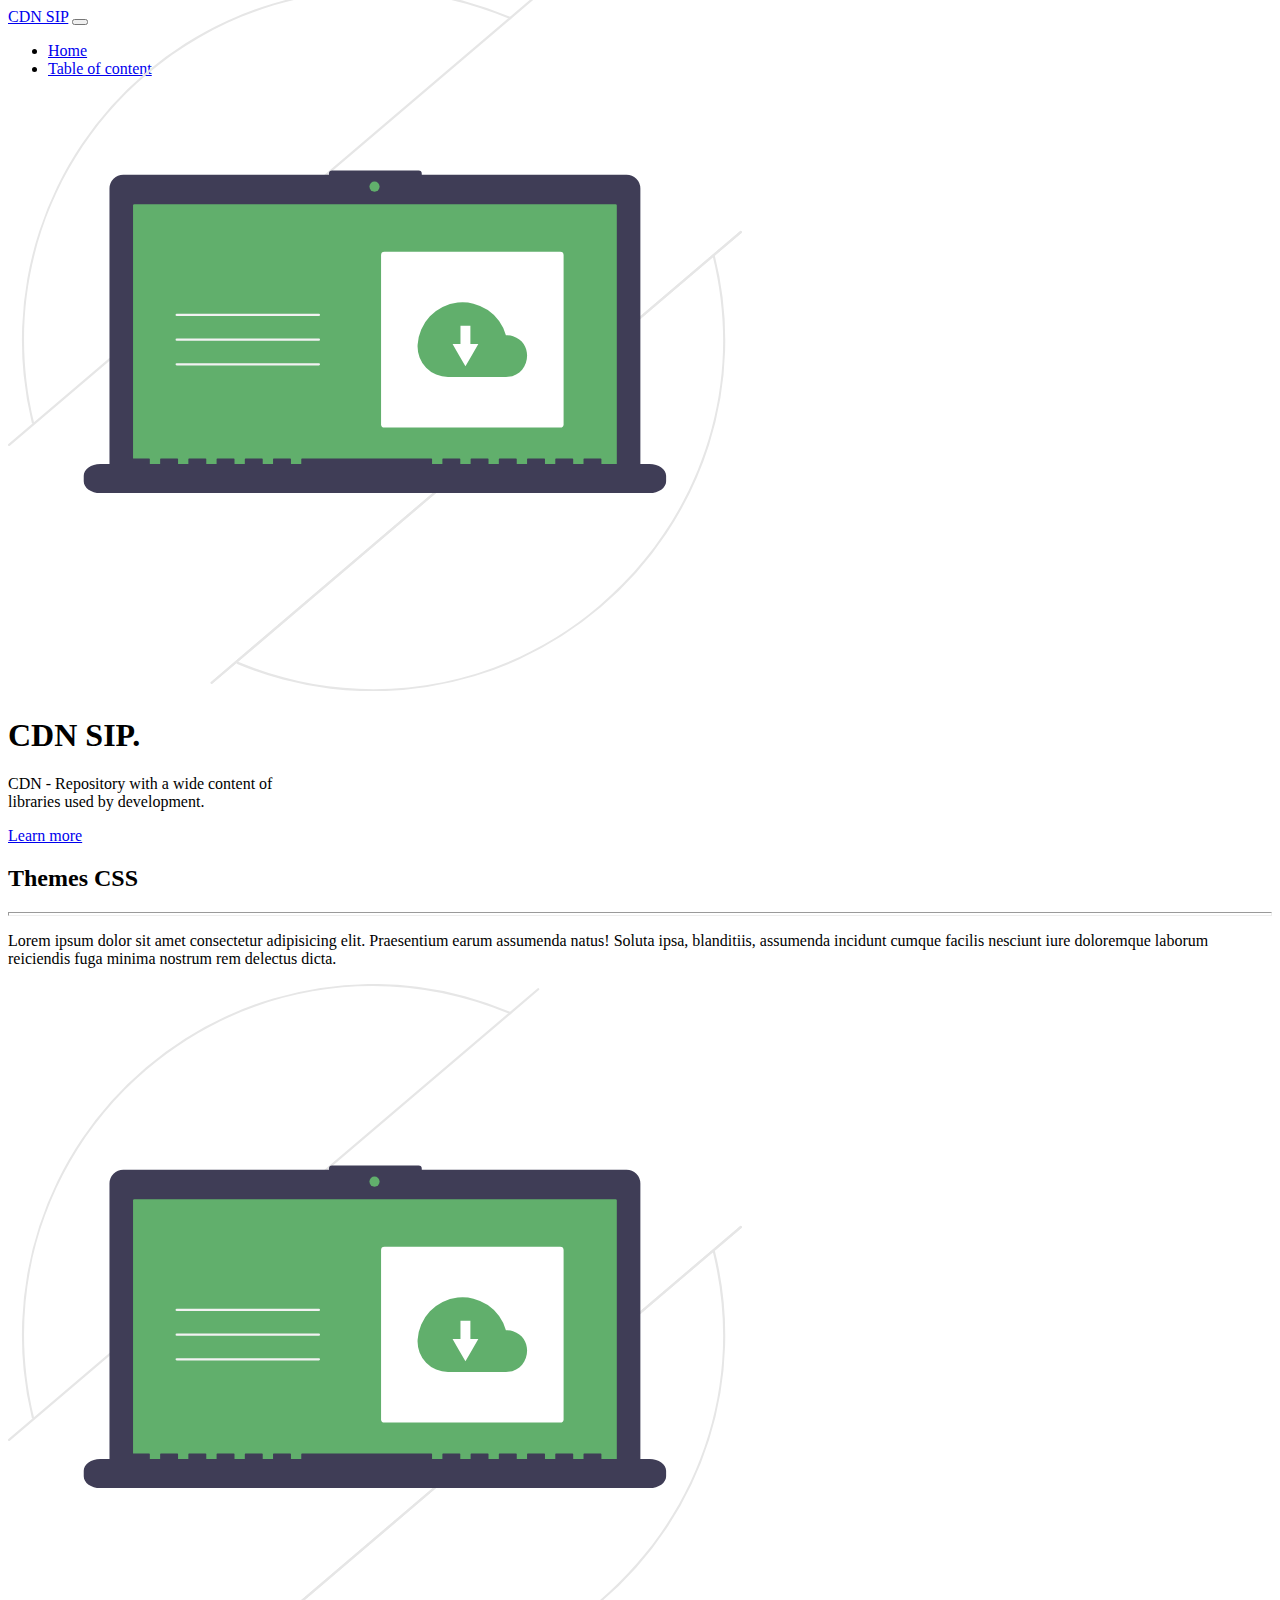
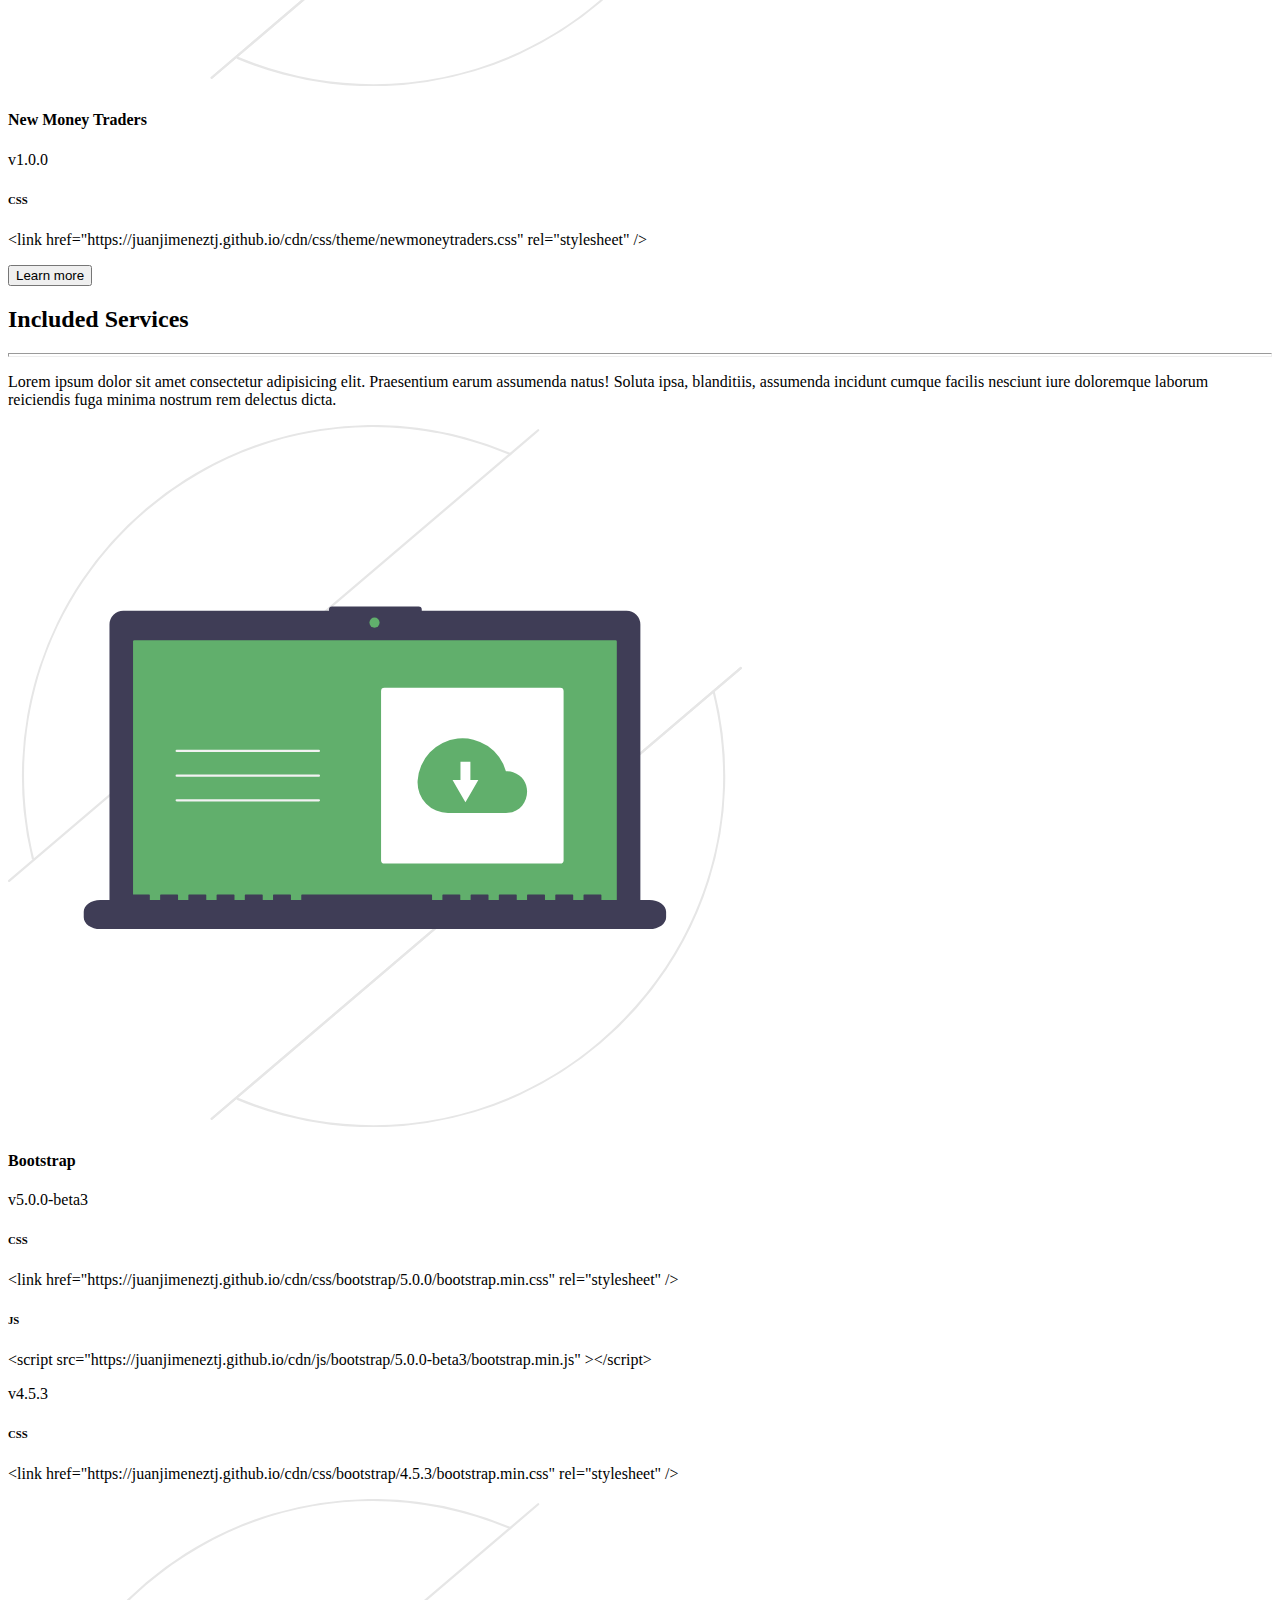
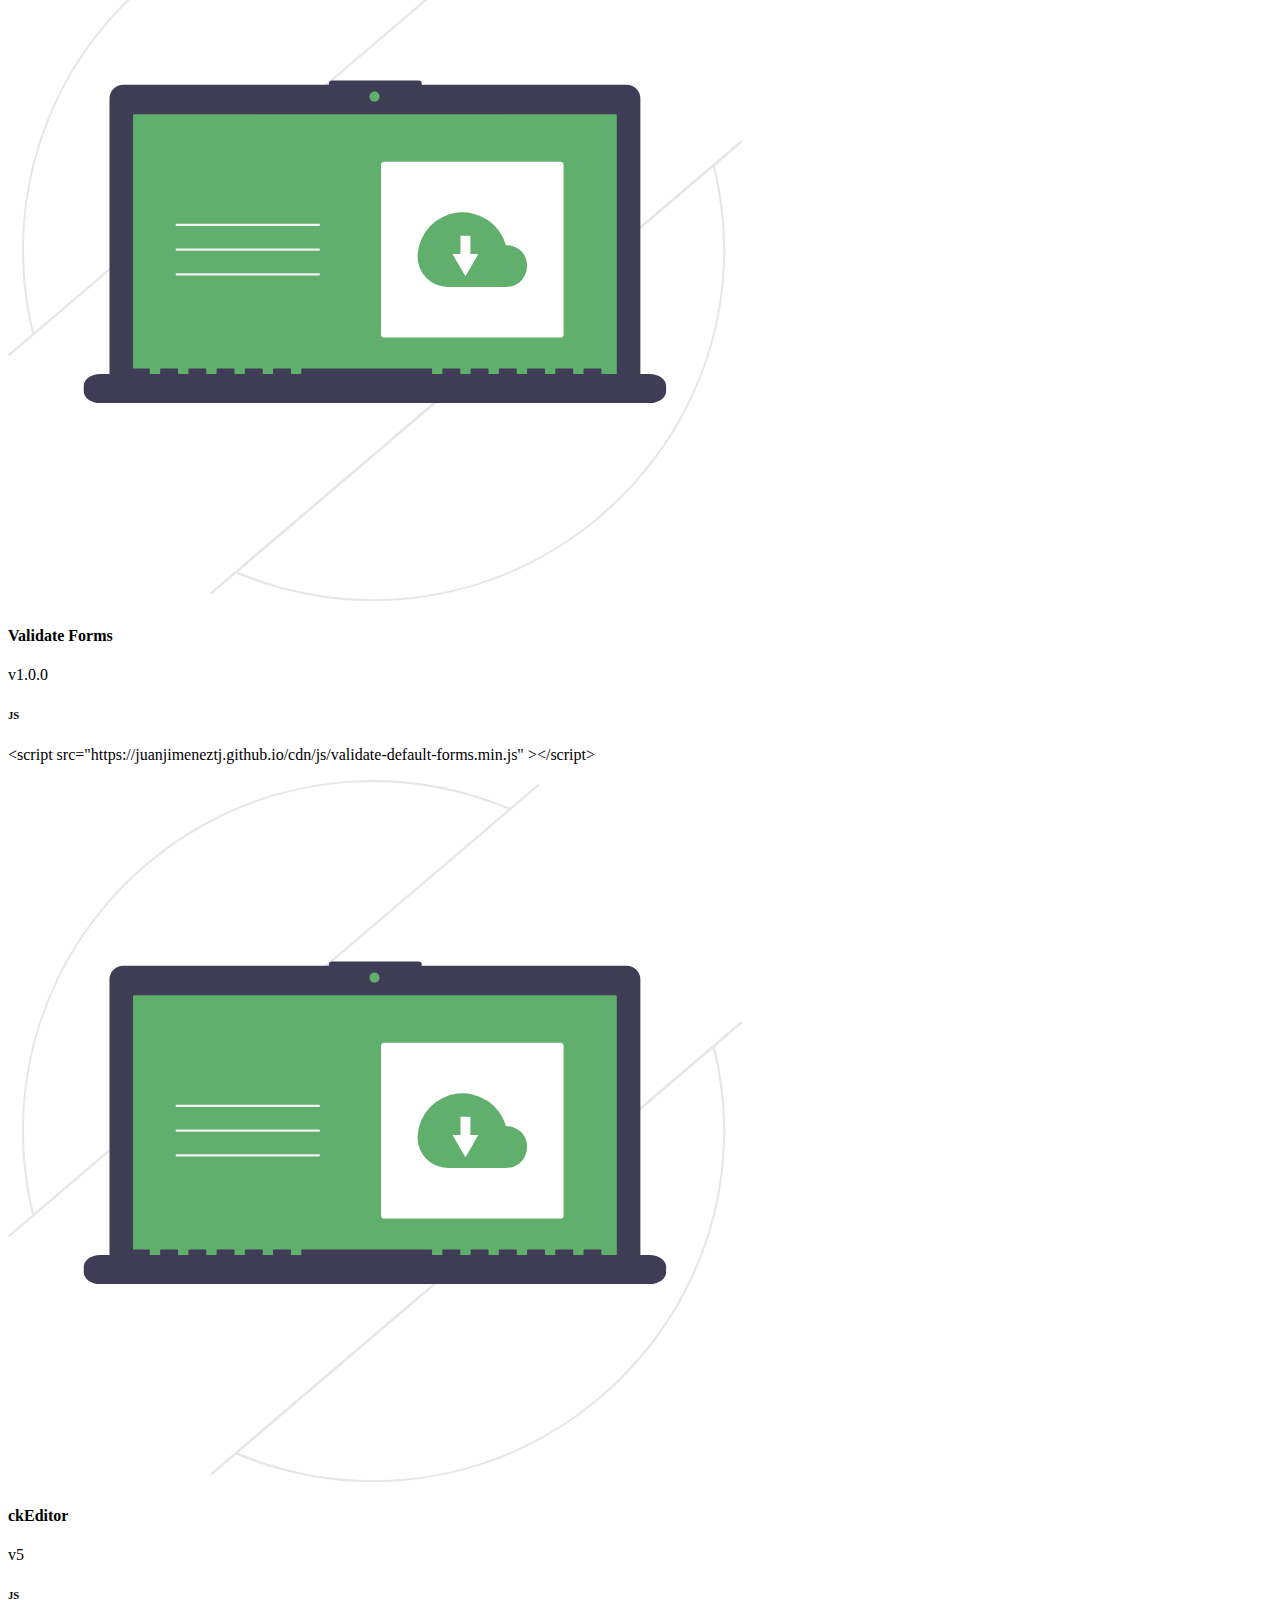
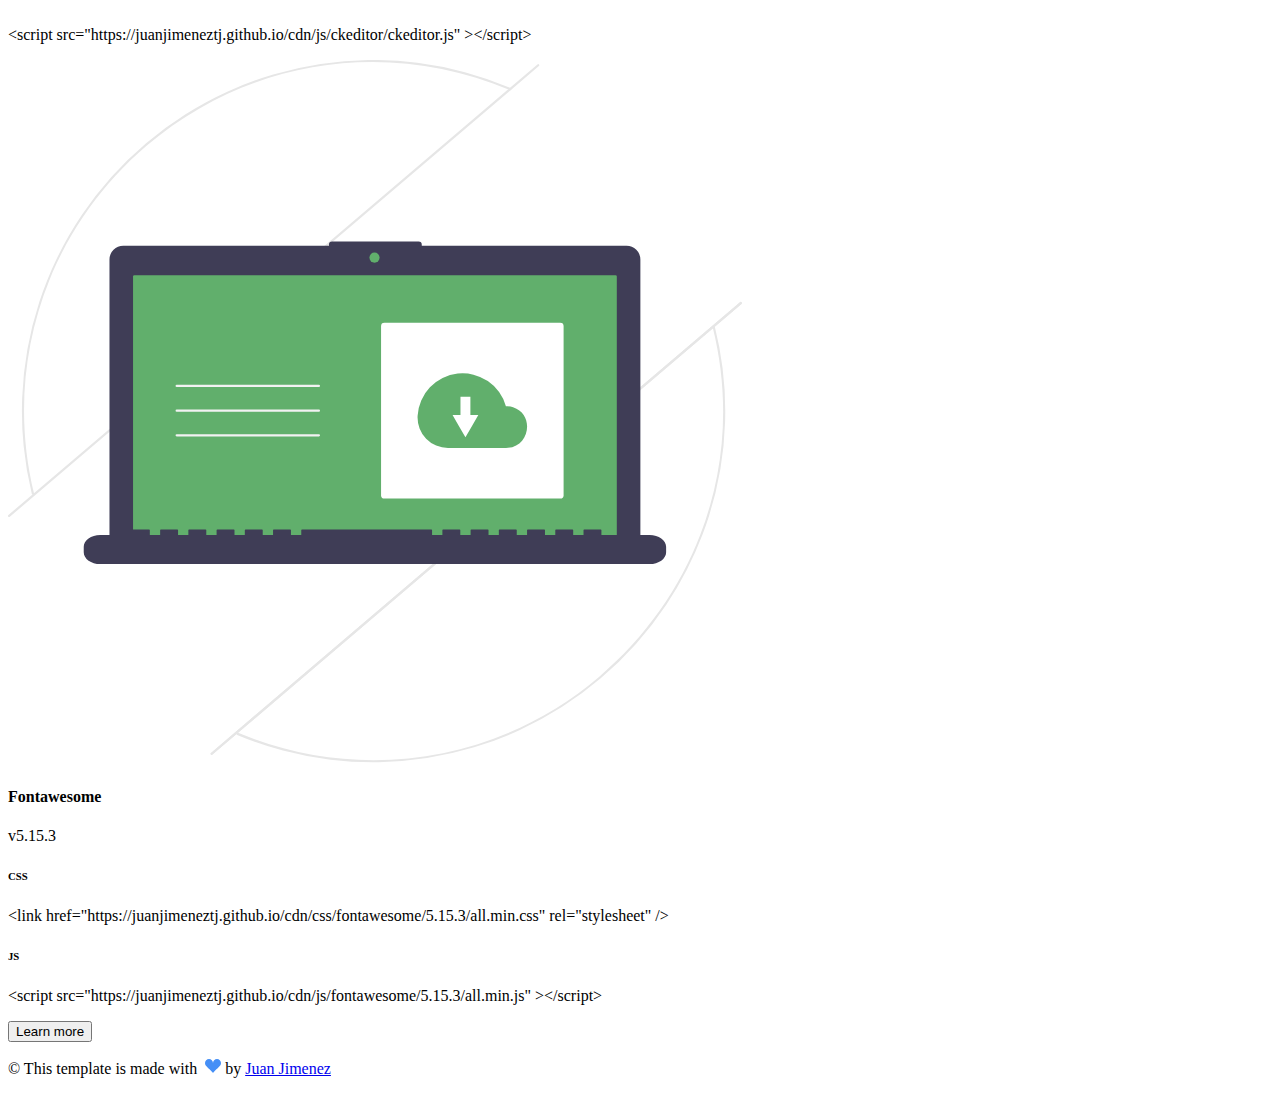
==== commit c3bd605d: "fix scripts url" ====
--- a/index.html
+++ b/index.html
@@ -139,7 +139,7 @@
                     <h6 class="card-text fw-bold">CSS</h6>
                     <p class="bg-dark p-3 text-white">&lt;link href=&quot;https://juanjimeneztj.github.io/cdn/css/bootstrap/5.0.0/bootstrap.min.css&quot; rel=&quot;stylesheet&quot; /&gt;</p>
                     <h6 class="card-text fw-bold">JS</h6>
-                    <p class="bg-dark p-3 text-white">&lt;script src=&quot;https://juanjimeneztj.github.io/cdn/js/bootstrap/5.0.0-beta3/bootstrap.min.js&quot; /&gt;&lt;/script&gt;</p>
+                    <p class="bg-dark p-3 text-white">&lt;script src=&quot;https://juanjimeneztj.github.io/cdn/js/bootstrap/5.0.0-beta3/bootstrap.min.js&quot; &gt;&lt;/script&gt;</p>
 
                     <p class="card-text fw-bold">v4.5.3</p>
                     <h6 class="card-text fw-bold">CSS</h6>
@@ -157,7 +157,7 @@
                     <h4 class="fw-bold card-title">Validate Forms</h4>
                     <p class="card-text fw-bold">v1.0.0</p>
                     <h6 class="card-text fw-bold">JS</h6>
-                    <p class="bg-dark p-3 text-white">&lt;script src=&quot;https://juanjimeneztj.github.io/cdn/js/validate-default-forms.min.js&quot; /&gt;&lt;/script&gt;</p>
+                    <p class="bg-dark p-3 text-white">&lt;script src=&quot;https://juanjimeneztj.github.io/cdn/js/validate-default-forms.min.js&quot; &gt;&lt;/script&gt;</p>
 
                   </div>
                 </div>
@@ -171,7 +171,22 @@
                     <h4 class="fw-bold card-title">ckEditor</h4>
                     <p class="card-text fw-bold">v5</p>
                     <h6 class="card-text fw-bold">JS</h6>
-                    <p class="bg-dark p-3 text-white">&lt;script src=&quot;https://juanjimeneztj.github.io/cdn/js/ckeditor/ckeditor.js&quot; /&gt;&lt;/script&gt;</p>
+                    <p class="bg-dark p-3 text-white">&lt;script src=&quot;https://juanjimeneztj.github.io/cdn/js/ckeditor/ckeditor.js&quot; &gt;&lt;/script&gt;</p>
+                  </div>
+                </div>
+              </div>
+            </div>
+            <div class="col-sm-9 col-md-4">
+              <div class="card h-100 w-100 shadow rounded-lg p-3 p-md-2 p-lg-3 p-xl-5">
+                <div class="card-body text-center text-md-start">
+                  <div class="py-3"><svg class="img-fluid" id="adc953c4-1f1c-4de2-8e29-bb7913a5554f" data-name="Layer 1" xmlns="http://www.w3.org/2000/svg" width="733.86247" height="702.19479" viewBox="0 0 733.86247 702.19479"><title>cloud_files</title><path d="M257.07474,533.1599a1.11537,1.11537,0,0,1-.23571-.46222,351.19117,351.19117,0,0,1,478.94006-405.746,1.11976,1.11976,0,1,1-.87626,2.061C612.32539,76.89059,473.23316,98.13255,371.90572,184.44937,271.19684,270.23927,227.9405,403.478,259.01686,532.17137a1.12007,1.12007,0,0,1-1.94212.98853Z" transform="translate(-233.06876 -98.90261)" fill="#e6e6e6"/><path d="M461.79585,773.48566a1.11976,1.11976,0,0,1,1.28506-1.75985C585.19759,822.86767,723.62042,801.34331,824.331,715.552,926.61163,628.42316,970.04606,494.49037,937.6846,366.02043a1.12,1.12,0,0,1,2.17242-.54614,346.59614,346.59614,0,0,1-5.75077,189.35434A353.6721,353.6721,0,0,1,825.78337,717.257a351.07362,351.07362,0,0,1-363.569,56.53446A1.113,1.113,0,0,1,461.79585,773.48566Z" transform="translate(-233.06876 -98.90261)" fill="#e6e6e6"/><path d="M435.91449,793.36365a1.11922,1.11922,0,0,1,.12628-1.57869L965.085,341.11317a1.11987,1.11987,0,1,1,1.45241,1.705L437.49318,793.48994A1.11922,1.11922,0,0,1,435.91449,793.36365Z" transform="translate(-233.06876 -98.90261)" fill="#e6e6e6"/><path d="M233.33628,555.55682a1.11959,1.11959,0,0,1,.12629-1.5787L762.50681,103.30633a1.11988,1.11988,0,0,1,1.45241,1.705L234.915,555.6831A1.11959,1.11959,0,0,1,233.33628,555.55682Z" transform="translate(-233.06876 -98.90261)" fill="#e6e6e6"/><path d="M435.91449,793.36365a1.11922,1.11922,0,0,1,.12628-1.57869L965.085,341.11317a1.11987,1.11987,0,1,1,1.45241,1.705L437.49318,793.48994A1.11922,1.11922,0,0,1,435.91449,793.36365Z" transform="translate(-233.06876 -98.90261)" fill="#e6e6e6"/><path d="M851.60079,284.65378H646.84415v-1.07216a3.14805,3.14805,0,0,0-3.14805-3.14805H557.14758a3.14805,3.14805,0,0,0-3.148,3.14805v1.07216H348.39885A13.85024,13.85024,0,0,0,334.54861,298.504V578.87887a13.85024,13.85024,0,0,0,13.85024,13.85024H851.60073a13.8503,13.8503,0,0,0,13.8503-13.85029V298.504A13.85024,13.85024,0,0,0,851.60079,284.65378Z" transform="translate(-233.06876 -98.90261)" fill="#3f3d56"/><path d="M359.41357,314.13086a1.29773,1.29773,0,0,0-1.29589,1.29639V581.36914a1.29732,1.29732,0,0,0,1.29589,1.2959H840.58594a1.297,1.297,0,0,0,1.2959-1.2959V315.42725a1.29742,1.29742,0,0,0-1.2959-1.29639Z" transform="translate(-233.06876 -98.90261)" fill="#61af6c"/><circle cx="366.50903" cy="197.56776" r="5.06425" fill="#61af6c"/><path d="M874.67264,573.83276H826.48442v-4.97648c0-.27332-.30819-.49487-.6884-.49487H809.27435c-.38021,0-.68841.22155-.68841.49487v4.97648h-10.326v-4.97648c0-.27332-.3082-.49487-.68841-.49487H781.04982c-.38021,0-.6884.22155-.6884.49487v4.97648H770.03537v-4.97648c0-.27332-.30819-.49487-.6884-.49487H752.8253c-.38021,0-.68841.22155-.68841.49487v4.97648h-10.326v-4.97648c0-.27332-.3082-.49487-.68841-.49487H724.60077c-.38021,0-.6884.22155-.6884.49487v4.97648H713.58632v-4.97648c0-.27332-.30819-.49487-.6884-.49487H696.37625c-.38021,0-.68841.22155-.68841.49487v4.97648h-10.326v-4.97648c0-.27332-.3082-.49487-.68841-.49487H668.15172c-.38021,0-.6884.22155-.6884.49487v4.97648H657.13727v-4.97648c0-.27332-.30819-.49487-.6884-.49487H527.0291c-.38021,0-.68841.22155-.68841.49487v4.97648h-10.326v-4.97648c0-.27332-.3082-.49487-.68841-.49487H498.80457c-.38021,0-.6884.22155-.6884.49487v4.97648H487.79012v-4.97648c0-.27332-.30819-.49487-.6884-.49487H470.58005c-.38021,0-.68841.22155-.68841.49487v4.97648h-10.326v-4.97648c0-.27332-.3082-.49487-.68841-.49487H442.35552c-.38021,0-.6884.22155-.6884.49487v4.97648H431.34107v-4.97648c0-.27332-.30819-.49487-.6884-.49487H414.131c-.38021,0-.68841.22155-.68841.49487v4.97648h-10.326v-4.97648c0-.27332-.3082-.49487-.68841-.49487H385.90647c-.38021,0-.6884.22155-.6884.49487v4.97648H374.892v-4.97648c0-.27332-.30819-.49487-.6884-.49487H357.68195c-.38021,0-.68841.22155-.68841.49487v4.97648H325.327c-9.12466,0-16.52167,5.31743-16.52167,11.8768V591.08c0,6.55934,7.397,11.87677,16.52167,11.87677H874.67264c9.12466,0,16.52167-5.31743,16.52167-11.87677v-5.37041C891.19431,579.15019,883.7973,573.83276,874.67264,573.83276Z" transform="translate(-233.06876 -98.90261)" fill="#3f3d56"/><path d="M543.97808,426.01694H401.75433a1.11987,1.11987,0,1,1,0-2.23974H543.97808a1.11987,1.11987,0,1,1,0,2.23974Z" transform="translate(-233.06876 -98.90261)" fill="#f2f2f2"/><path d="M543.97808,450.65413H401.75433a1.11987,1.11987,0,1,1,0-2.23974H543.97808a1.11987,1.11987,0,1,1,0,2.23974Z" transform="translate(-233.06876 -98.90261)" fill="#f2f2f2"/><path d="M543.97808,475.29132H401.75433a1.11988,1.11988,0,1,1,0-2.23975H543.97808a1.11988,1.11988,0,1,1,0,2.23975Z" transform="translate(-233.06876 -98.90261)" fill="#f2f2f2"/><rect x="373.06222" y="262.72169" width="182.53915" height="175.81992" rx="3.35962" fill="#fff"/><path id="cloud" d="M642.683,454.67371a45.00606,45.00606,0,0,1,88.30268-9.48886c.54524-.01956,1.09-.04147,1.64-.04147a17.66745,17.66745,0,0,1,5.51476.93823c22.387,7.35112,16.49195,40.7751-7.07106,40.7751H673.1604a30.44228,30.44228,0,0,1-30.5093-31.51923Q642.66463,455.0061,642.683,454.67371Z" transform="translate(-233.06876 -98.90261)" fill="#61af6c"/><polygon id="arrow" points="462.397 355.07 462.397 336.649 452.478 336.649 452.478 355.07 444.559 355.07 450.998 366.224 457.438 377.377 463.877 366.224 470.316 355.07 462.397 355.07" fill="#fff"/></svg></div>
+                  <div class="py-3">
+                    <h4 class="fw-bold card-title">Fontawesome</h4>
+                    <p class="card-text fw-bold">v5.15.3</p>
+                    <h6 class="card-text fw-bold">CSS</h6>
+                    <p class="bg-dark p-3 text-white">&lt;link href=&quot;https://juanjimeneztj.github.io/cdn/css/fontawesome/5.15.3/all.min.css&quot; rel=&quot;stylesheet&quot; /&gt;</p>
+                    <h6 class="card-text fw-bold">JS</h6>
+                    <p class="bg-dark p-3 text-white">&lt;script src=&quot;https://juanjimeneztj.github.io/cdn/js/fontawesome/5.15.3/all.min.js&quot; &gt;&lt;/script&gt;</p>
                   </div>
                 </div>
               </div>
